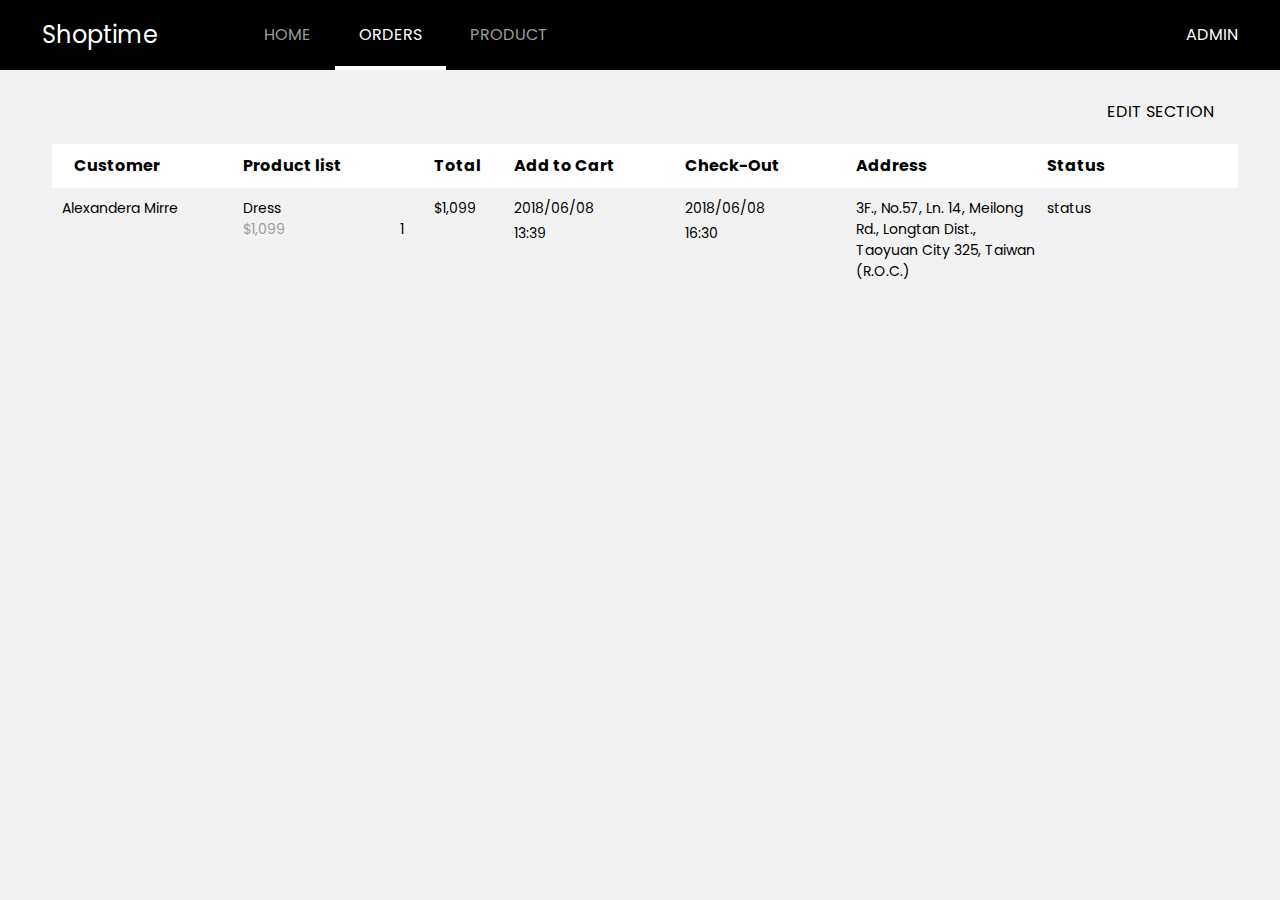
==== orders.html @ 1229593f "first upload" ====
<!DOCTYPE html>
<html lang="en">
<head>
    <meta charset="UTF-8">
    <meta name="viewport" content="width=device-width, initial-scale=1.0">
    <meta http-equiv="X-UA-Compatible" content="ie=edge">
    <title>Week3 Admin Order</title>

    <link rel="stylesheet" href="css/style.css">
    <link href="https://fonts.googleapis.com/css?family=Poppins:400,500,700" rel="stylesheet">
    <link rel="stylesheet" href="https://use.fontawesome.com/releases/v5.0.13/css/all.css" integrity="sha384-DNOHZ68U8hZfKXOrtjWvjxusGo9WQnrNx2sqG0tfsghAvtVlRW3tvkXWZh58N9jp" crossorigin="anonymous">
    <script src="https://ajax.googleapis.com/ajax/libs/jquery/3.3.1/jquery.min.js"></script>
    
    <script>
        $(document).ready(function(){
            // dropdown open/close
            $(".dropdown__btn, .dropdown__btn input").click(function(){
                $(this).parents(".dropdown").toggleClass("is-open");
            });
        });
    </script>
</head>


<body>
    <!-- header -->
    <div class="header">
        <div class="logo">Shoptime</div>
        <div class="header-nav">
            <div class="nav-list">
                <a href="index.html" class="nav-list__item">HOME</a>
                <a href="orders.html" class="nav-list__item is-selected">ORDERS</a>
                <a href="product.html" class="nav-list__item">PRODUCT</a>
            </div>
        </div>
        <div class="manager">ADMIN</div>
    </div>

    <div class="main">
        <div class="main-header">
            <div class="status-changer">
                <div class="dropdown">
                    <label class="dropdown__btn">
                        <input type="checkbox">
                        <i class="fas fa-square"></i>
                        <i class="fas fa-caret-down"></i>
                    </label>
                    <ul class="dropdown__list">
                        <li class="dropdown__item is-selected">Select All</li>
                        <li class="dropdown__item">Unselect All</li>
                        <li class="dropdown__item">Paid</li>
                        <li class="dropdown__item">Unpaid</li>
                        <li class="dropdown__item">Shipping</li>
                        <li class="dropdown__item">Done</li>
                    </ul>
                </div>
                <div class="dropdown">
                    <label class="dropdown__btn">
                        <input type="checkbox">
                        <i class="fas fa-tags"></i>
                    </label>
                    <ul class="dropdown__list">
                        <li class="dropdown__item">Change Status to...</li>
                        <li class="dropdown__item">Paid</li>
                        <li class="dropdown__item">Unpaid</li>
                        <li class="dropdown__item">Shipping</li>
                        <li class="dropdown__item">Done</li>
                    </ul>
                </div>
            </div>
            <div class="edit-detail">
                <div class="dropdown">
                    <div class="dropdown__btn">
                    <span>EDIT SECTION</span>
                    <i class="fas fa-caret-down"></i>
                    </div>
                    <ul class="dropdown__list">
                        <li class="dropdown__item">
                            <i></i> Order ID
                        </li>
                        <li class="dropdown__item">
                            <i></i> Customer
                        </li>
                        <li class="dropdown__item">
                            <i></i> Product List
                        </li>
                        <li class="dropdown__item">
                            <i></i> Total
                        </li>
                        <li class="dropdown__item">
                            <i></i> Add to Cart
                        </li>
                    </ul>
                </div>
            </div>
        </div>
        <div class="orders-manage">
            <div class="list">
                <div class="list-sort">
                    <div class="type col-customer">Customer</div>
                    <div class="type col-products">Product list</div>
                    <div class="type col-total">Total</div>
                    <div class="type col-addtime">Add to Cart</div>
                    <div class="type col-outtime">Check-Out</div>
                    <div class="type col-address">Address</div>
                    <div class="type col-states">Status</div>
                </div>
                <div class="item">
                    <div class="type col-customer">
                        <label for="">
                            <input type="checkbox">
                            <div><i class="fas fa-square"></i></div>
                            
                            <span>Alexandera Mirre</span>
                        </label>
                    </div>
                    <div class="type col-products">
                        <div class="col-products-event">
                            <span>Dress</span>
                            <div>
                                <span>$1,099</span>
                                <span>1</span>
                            </div>
                        </div>
                        
                    </div>
                    <div class="type col-total">$1,099</div>
                    <div class="type col-addtime">
                        <span>2018/06/08</span>
                        <span>13:39</span>
                    </div>
                    <div class="type col-outtime">
                        <span>2018/06/08</span>
                        <span>16:30</span>
                    </div>
                    <div class="type col-address">3F., No.57, Ln. 14, Meilong Rd., Longtan Dist., Taoyuan City 325, Taiwan (R.O.C.)</div>
                    <div class="type col-states">status</div>
                </div>
            </div>
        </div>
    </div>

</body>
</html>
---- css/style.css ----
*, *::before, *::after {
  -webkit-box-sizing: border-box;
  box-sizing: border-box; }

body {
  margin: 0;
  font-family: 'Poppins', sans-serif;
  font-size: 16px;
  line-height: 1.5;
  background-color: #f2f2f2; }

ul, li {
  list-style: none;
  padding: 0;
  margin: 0; }

input[type="checkbox"] {
  -webkit-appearance: none;
  -moz-appearance: none;
  appearance: none;
  margin: 0;
  padding: 0;
  border: none;
  outline: none;
  background-color: inherit; }

a {
  text-decoration: none; }

.nav-list {
  display: -webkit-box;
  display: -ms-flexbox;
  display: flex;
  -webkit-box-orient: horizontal;
  -webkit-box-direction: normal;
  -ms-flex-direction: row;
  flex-direction: row;
  height: 100%; }
  .nav-list__item {
    display: -webkit-box;
    display: -ms-flexbox;
    display: flex;
    -webkit-box-align: center;
    -ms-flex-align: center;
    align-items: center;
    position: relative;
    padding: 0 24px;
    color: #9B9B9B;
    cursor: pointer; }
    .nav-list__item:hover {
      color: #fff; }
    .nav-list__item.is-selected {
      color: #fff; }
      .nav-list__item.is-selected::after {
        content: "";
        position: absolute;
        left: 0;
        bottom: 0;
        width: 100%;
        height: 4px;
        background-color: #fff; }

.dropdown {
  position: relative; }
  .dropdown .dropdown__btn {
    padding: 0 8px;
    cursor: pointer; }
    .dropdown .dropdown__btn i {
      padding: 0 8px;
      color: #000; }
  .dropdown .dropdown__list {
    position: absolute;
    right: 8px;
    display: none;
    -webkit-box-orient: vertical;
    -webkit-box-direction: normal;
    -ms-flex-direction: column;
    flex-direction: column;
    border-radius: 2px;
    -webkit-box-shadow: 1px 2px 10px 0 #9B9B9B;
    box-shadow: 1px 2px 10px 0 #9B9B9B;
    margin-top: 8px;
    background-color: #fff;
    color: #000; }
  .dropdown .dropdown__item {
    display: -webkit-box;
    display: -ms-flexbox;
    display: flex;
    -webkit-box-pack: center;
    -ms-flex-pack: center;
    justify-content: center;
    padding: 8px 30px;
    white-space: nowrap;
    cursor: pointer; }
    .dropdown .dropdown__item:hover, .dropdown .dropdown__item.is-selected {
      background-color: #000;
      color: #fff; }
  .dropdown.is-open .dropdown__list {
    display: -webkit-box;
    display: -ms-flexbox;
    display: flex; }

.orders-preview {
  max-width: 500px;
  padding: 16px 0; }
  .orders-preview .orders__item {
    display: -webkit-box;
    display: -ms-flexbox;
    display: flex;
    -webkit-box-orient: horizontal;
    -webkit-box-direction: normal;
    -ms-flex-direction: row;
    flex-direction: row;
    padding: 8px 0;
    border-bottom: 1px solid #EBEBEB;
    cursor: pointer; }
    .orders-preview .orders__item:last-child {
      border-bottom: none; }
    .orders-preview .orders__item img {
      -webkit-box-flex: 0;
      -ms-flex: 0 0 auto;
      flex: 0 0 auto;
      width: 100px;
      height: 100px;
      background-position: 50%;
      background-size: cover; }
    .orders-preview .orders__item-info {
      -webkit-box-flex: 1;
      -ms-flex: 1 1 auto;
      flex: 1 1 auto;
      display: -webkit-box;
      display: -ms-flexbox;
      display: flex;
      -webkit-box-orient: vertical;
      -webkit-box-direction: normal;
      -ms-flex-direction: column;
      flex-direction: column;
      line-height: 1;
      padding: 8px 20px;
      padding-right: 0;
      color: #9B9B9B; }
      .orders-preview .orders__item-info i {
        font-size: 12px;
        margin-right: 4px; }
      .orders-preview .orders__item-info .info-title {
        color: #000;
        font-size: 20px;
        font-weight: 700;
        margin-bottom: 16px; }
      .orders-preview .orders__item-info .info-time {
        display: -webkit-box;
        display: -ms-flexbox;
        display: flex;
        -webkit-box-align: center;
        -ms-flex-align: center;
        align-items: center;
        margin: 4px 0; }
        .orders-preview .orders__item-info .info-time span + span {
          margin-left: 10px; }
      .orders-preview .orders__item-info .info-costumer {
        display: -webkit-box;
        display: -ms-flexbox;
        display: flex;
        -webkit-box-align: center;
        -ms-flex-align: center;
        align-items: center; }
    .orders-preview .orders__item-price {
      -webkit-box-flex: 0;
      -ms-flex: 0 0 auto;
      flex: 0 0 auto;
      display: -webkit-box;
      display: -ms-flexbox;
      display: flex;
      -webkit-box-orient: vertical;
      -webkit-box-direction: normal;
      -ms-flex-direction: column;
      flex-direction: column;
      -webkit-box-pack: end;
      -ms-flex-pack: end;
      justify-content: flex-end;
      -webkit-box-align: end;
      -ms-flex-align: end;
      align-items: flex-end; }
      .orders-preview .orders__item-price .value {
        font-size: 20px;
        font-weight: 700; }
      .orders-preview .orders__item-price span {
        font-size: 14px;
        font-weight: 500; }

.list .type {
  -webkit-box-flex: 1;
  -ms-flex: 1 0 auto;
  flex: 1 0 auto;
  font-weight: 700; }

.list-sort {
  display: -webkit-box;
  display: -ms-flexbox;
  display: flex;
  -webkit-box-orient: horizontal;
  -webkit-box-direction: normal;
  -ms-flex-direction: row;
  flex-direction: row; }

.list .item {
  display: -webkit-box;
  display: -ms-flexbox;
  display: flex;
  -webkit-box-orient: horizontal;
  -webkit-box-direction: normal;
  -ms-flex-direction: row;
  flex-direction: row;
  overflow: hidden; }
  .list .item .type {
    font-size: 14px;
    font-weight: 400; }

.list .col-customer label {
  display: -webkit-box;
  display: -ms-flexbox;
  display: flex;
  -webkit-box-orient: horizontal;
  -webkit-box-direction: normal;
  -ms-flex-direction: row;
  flex-direction: row; }

.list .col-customer div {
  -webkit-box-flex: 0;
  -ms-flex: 0 0 auto;
  flex: 0 0 auto;
  display: inline; }
  .list .col-customer div i {
    font-size: 16px;
    color: #fff; }

.header {
  display: -webkit-box;
  display: -ms-flexbox;
  display: flex;
  -webkit-box-pack: start;
  -ms-flex-pack: start;
  justify-content: flex-start;
  -webkit-box-align: center;
  -ms-flex-align: center;
  align-items: center;
  height: 70px;
  background-color: #000; }
  .header .logo {
    -webkit-box-flex: 0;
    -ms-flex: 0 0 auto;
    flex: 0 0 auto;
    display: -webkit-box;
    display: -ms-flexbox;
    display: flex;
    -webkit-box-align: center;
    -ms-flex-align: center;
    align-items: center;
    padding: 0 42px;
    font-size: 24px;
    color: #fff; }
  .header-nav {
    -webkit-box-flex: 1;
    -ms-flex: 1 0 auto;
    flex: 1 0 auto;
    margin-left: 40px;
    height: 100%; }
  .header .manager {
    -webkit-box-flex: 0;
    -ms-flex: 0 0 auto;
    flex: 0 0 auto;
    display: -webkit-box;
    display: -ms-flexbox;
    display: flex;
    padding: 0 42px;
    color: #fff; }

.main {
  padding: 30px 42px;
  color: #000; }
  .main .main-title {
    font-size: 24px;
    font-weight: 700; }
  .main__overview {
    margin-bottom: 20px; }
    .main__overview .overview-topper {
      display: -webkit-box;
      display: -ms-flexbox;
      display: flex;
      -webkit-box-pack: justify;
      -ms-flex-pack: justify;
      justify-content: space-between;
      -webkit-box-align: baseline;
      -ms-flex-align: baseline;
      align-items: baseline;
      margin-bottom: 20px; }
      .main__overview .overview-topper .date-picker {
        display: -webkit-box;
        display: -ms-flexbox;
        display: flex;
        -webkit-box-orient: horizontal;
        -webkit-box-direction: normal;
        -ms-flex-direction: row;
        flex-direction: row;
        color: #9B9B9B; }
        .main__overview .overview-topper .date-picker [class*="date-picker__"] + [class*="date-picker__"] {
          margin-left: 20px; }
        .main__overview .overview-topper .date-picker__value i {
          -webkit-transform: rotate(90deg);
          -ms-transform: rotate(90deg);
          transform: rotate(90deg);
          margin: 0 8px;
          color: #000; }
    .main__overview .overview-result {
      display: -webkit-box;
      display: -ms-flexbox;
      display: flex;
      -webkit-box-orient: horizontal;
      -webkit-box-direction: normal;
      -ms-flex-direction: row;
      flex-direction: row;
      -webkit-box-pack: justify;
      -ms-flex-pack: justify;
      justify-content: space-between;
      margin-bottom: 20px; }
      .main__overview .overview-result .overview-counterbox {
        -webkit-box-flex: 0;
        -ms-flex: 0 0 auto;
        flex: 0 0 auto;
        display: -webkit-box;
        display: -ms-flexbox;
        display: flex;
        -webkit-box-orient: vertical;
        -webkit-box-direction: normal;
        -ms-flex-direction: column;
        flex-direction: column;
        text-align: center;
        width: 300px;
        padding: 30px;
        background-color: #fff; }
        .main__overview .overview-result .overview-counterbox__title {
          display: -webkit-box;
          display: -ms-flexbox;
          display: flex;
          -webkit-box-pack: center;
          -ms-flex-pack: center;
          justify-content: center;
          -webkit-box-align: center;
          -ms-flex-align: center;
          align-items: center;
          line-height: 1;
          font-weight: 500; }
          .main__overview .overview-result .overview-counterbox__title i {
            font-size: 25px;
            margin-right: 8px; }
        .main__overview .overview-result .overview-counterbox__value {
          padding-top: 16px;
          font-weight: 700;
          font-size: 36px; }
        .main__overview .overview-result .overview-counterbox .value-cost {
          color: #7ED321; }
        .main__overview .overview-result .overview-counterbox .value-revenue {
          color: #D0021B; }
        .main__overview .overview-result .overview-counterbox .value-income {
          color: #4A90E2; }
    .main__overview .overview-activity {
      width: 100%;
      min-height: 400px;
      background-color: #fff;
      padding: 30px 40px; }
      .main__overview .overview-activity .main-title {
        margin-bottom: 8px; }
  .main__data-wrap {
    display: -webkit-box;
    display: -ms-flexbox;
    display: flex;
    -webkit-box-orient: horizontal;
    -webkit-box-direction: normal;
    -ms-flex-direction: row;
    flex-direction: row;
    -webkit-box-pack: justify;
    -ms-flex-pack: justify;
    justify-content: space-between; }
    .main__data-wrap [class*="data__"] + [class*="data__"] {
      margin-left: 20px; }
    .main__data-wrap .data__transaction {
      -webkit-box-flex: 1;
      -ms-flex: 1 1 auto;
      flex: 1 1 auto;
      padding: 30px 40px;
      background-color: #fff; }
      .main__data-wrap .data__transaction .transaction {
        display: -webkit-box;
        display: -ms-flexbox;
        display: flex;
        -webkit-box-orient: vertical;
        -webkit-box-direction: normal;
        -ms-flex-direction: column;
        flex-direction: column;
        max-width: 600px; }
        .main__data-wrap .data__transaction .transaction__item {
          display: -webkit-box;
          display: -ms-flexbox;
          display: flex;
          -webkit-box-orient: horizontal;
          -webkit-box-direction: normal;
          -ms-flex-direction: row;
          flex-direction: row;
          -webkit-box-pack: justify;
          -ms-flex-pack: justify;
          justify-content: space-between;
          -webkit-box-align: center;
          -ms-flex-align: center;
          align-items: center;
          padding: 24px 0;
          border-bottom: 1px solid #EBEBEB; }
          .main__data-wrap .data__transaction .transaction__item:last-child {
            border-bottom: none; }
          .main__data-wrap .data__transaction .transaction__item-name {
            display: -webkit-box;
            display: -ms-flexbox;
            display: flex;
            -webkit-box-align: center;
            -ms-flex-align: center;
            align-items: center; }
            .main__data-wrap .data__transaction .transaction__item-name a {
              text-decoration: none;
              color: #9B9B9B; }
            .main__data-wrap .data__transaction .transaction__item-name i {
              margin-right: 20px;
              color: #000;
              font-size: 46px; }
          .main__data-wrap .data__transaction .transaction__item-value {
            display: -webkit-box;
            display: -ms-flexbox;
            display: flex;
            -webkit-box-align: center;
            -ms-flex-align: center;
            align-items: center;
            font-size: 20px; }
            .main__data-wrap .data__transaction .transaction__item-value span, .main__data-wrap .data__transaction .transaction__item-value i {
              -webkit-box-flex: 0;
              -ms-flex: 0 0 auto;
              flex: 0 0 auto; }
            .main__data-wrap .data__transaction .transaction__item-value .rate {
              line-height: 1;
              text-align: right;
              width: 40px;
              color: #7ED321; }
              .main__data-wrap .data__transaction .transaction__item-value .rate.down {
                color: #D0021B; }
            .main__data-wrap .data__transaction .transaction__item-value .rate-count {
              margin-right: 8px; }
            .main__data-wrap .data__transaction .transaction__item-value .fa-arrow-up {
              color: #7ED321; }
            .main__data-wrap .data__transaction .transaction__item-value .fa-arrow-down {
              color: #D0021B; }
    .main__data-wrap .data__latest-orders {
      -webkit-box-flex: 1;
      -ms-flex: 1 1 auto;
      flex: 1 1 auto;
      padding: 30px 40px;
      background-color: #fff; }

.main-header {
  display: -webkit-box;
  display: -ms-flexbox;
  display: flex;
  -webkit-box-pack: justify;
  -ms-flex-pack: justify;
  justify-content: space-between;
  margin-bottom: 20px; }
  .main-header .status-changer {
    display: -webkit-box;
    display: -ms-flexbox;
    display: flex;
    -webkit-box-orient: horizontal;
    -webkit-box-direction: normal;
    -ms-flex-direction: row;
    flex-direction: row; }
    .main-header .status-changer .dropdown__list {
      right: auto; }
    .main-header .status-changer .dropdown.is-open .fa-square::before {
      content: "\f14a";
      color: #000; }
    .main-header .status-changer .dropdown.is-open .dropdown__list {
      display: -webkit-box;
      display: -ms-flexbox;
      display: flex; }
    .main-header .status-changer .dropdown:nth-child(2) .dropdown__list {
      left: 20px; }
    .main-header .status-changer .dropdown:nth-child(2) .dropdown__item:first-child {
      color: #000;
      background-color: #fff;
      cursor: default; }
    .main-header .status-changer .fa-square, .main-header .status-changer::before {
      color: #fff;
      padding: 0; }

.orders-manage .list .type {
  padding: 10px 0px;
  width: 120px; }

.orders-manage .list-sort {
  margin-left: 10px;
  background-color: #fff; }
  .orders-manage .list-sort .col-customer {
    padding-left: 22px; }

.orders-manage .list .item {
  margin-left: 10px; }
  .orders-manage .list .item .type {
    padding-right: 10px; }
  .orders-manage .list .item .col-products-event {
    display: -webkit-box;
    display: -ms-flexbox;
    display: flex;
    -webkit-box-orient: vertical;
    -webkit-box-direction: normal;
    -ms-flex-direction: column;
    flex-direction: column;
    padding-bottom: 8px;
    border-bottom: 1px solid #FFFFFF; }
    .orders-manage .list .item .col-products-event:last-child {
      border-bottom: none; }
    .orders-manage .list .item .col-products-event + .col-products-event {
      padding-top: 8px; }
    .orders-manage .list .item .col-products-event div {
      display: -webkit-box;
      display: -ms-flexbox;
      display: flex;
      -webkit-box-pack: justify;
      -ms-flex-pack: justify;
      justify-content: space-between;
      padding-right: 20px; }
      .orders-manage .list .item .col-products-event div span:first-child {
        color: #9B9B9B; }

.orders-manage .list .col-customer span {
  margin-left: 10px; }

.orders-manage .list .col-total {
  -webkit-box-flex: 0;
  -ms-flex: 0 0 auto;
  flex: 0 0 auto;
  width: 80px; }

.orders-manage .list .col-addtime,
.orders-manage .list .col-outtime {
  display: -webkit-box;
  display: -ms-flexbox;
  display: flex;
  -webkit-box-orient: vertical;
  -webkit-box-direction: normal;
  -ms-flex-direction: column;
  flex-direction: column;
  width: 100px; }
  .orders-manage .list .col-addtime span + span,
  .orders-manage .list .col-outtime span + span {
    margin-top: 4px; }

.product-manage .list .type {
  padding: 10px 0;
  -webkit-box-flex: 0;
  -ms-flex: 0 1 auto;
  flex: 0 1 auto;
  width: 100px; }

.product-manage .list-sort {
  background-color: #fff;
  padding-left: 30px; }
  .product-manage .list-sort .col-product {
    padding-left: 6px; }

.product-manage .list .col-product {
  -webkit-box-flex: 1;
  -ms-flex: 1 1 auto;
  flex: 1 1 auto; }

.product-manage .list .item {
  padding: 20px 0; }
  .product-manage .list .item:nth-child(even) {
    background-color: #EBEBEB; }
  .product-manage .list .item .type {
    padding-top: 0;
    padding-bottom: 0; }
  .product-manage .list .item .col-product {
    display: -webkit-box;
    display: -ms-flexbox;
    display: flex;
    -webkit-box-align: center;
    -ms-flex-align: center;
    align-items: center; }
    .product-manage .list .item .col-product label {
      display: -webkit-box;
      display: -ms-flexbox;
      display: flex;
      -webkit-box-orient: horizontal;
      -webkit-box-direction: normal;
      -ms-flex-direction: row;
      flex-direction: row;
      -webkit-box-align: center;
      -ms-flex-align: center;
      align-items: center;
      width: 100%; }
      .product-manage .list .item .col-product label img {
        width: 50px;
        height: 50px;
        background-position: 50%;
        background-size: cover;
        margin-right: 8px; }
      .product-manage .list .item .col-product label i {
        color: #fff;
        font-size: 16px;
        padding-left: 13px;
        margin-right: 8px; }
      .product-manage .list .item .col-product label span {
        word-wrap: break-word; }

.product-manage .list .detail-group {
  display: -webkit-box;
  display: -ms-flexbox;
  display: flex;
  -ms-flex-wrap: wrap;
  flex-wrap: wrap;
  width: 290px; }

.product-manage .list .item-detail {
  display: -webkit-box;
  display: -ms-flexbox;
  display: flex;
  -webkit-box-orient: horizontal;
  -webkit-box-direction: normal;
  -ms-flex-direction: row;
  flex-direction: row;
  padding-bottom: 10px; }
  .product-manage .list .item-detail + .item-detail {
    border-top: 1px solid #FFFFFF;
    padding: 10px 0; }
  .product-manage .list .item-detail .col-color,
  .product-manage .list .item-detail .col-inventory {
    display: -webkit-box;
    display: -ms-flexbox;
    display: flex;
    -webkit-box-orient: vertical;
    -webkit-box-direction: normal;
    -ms-flex-direction: column;
    flex-direction: column; }

.product-manage .list .col-original,
.product-manage .list .col-discount {
  display: -webkit-box;
  display: -ms-flexbox;
  display: flex;
  -webkit-box-pack: end;
  -ms-flex-pack: end;
  justify-content: flex-end;
  padding-right: 20px;
  width: 100px; }

.product-manage .list .col-size {
  width: 60px; }

.product-manage .list .col-color {
  width: 100px; }

.product-manage .list .col-inventory {
  text-align: right;
  padding-right: 20px;
  width: 130px; }

.product-manage .list .col-status {
  display: -webkit-box;
  display: -ms-flexbox;
  display: flex;
  -webkit-box-align: end;
  -ms-flex-align: end;
  align-items: flex-end;
  width: 200px; }
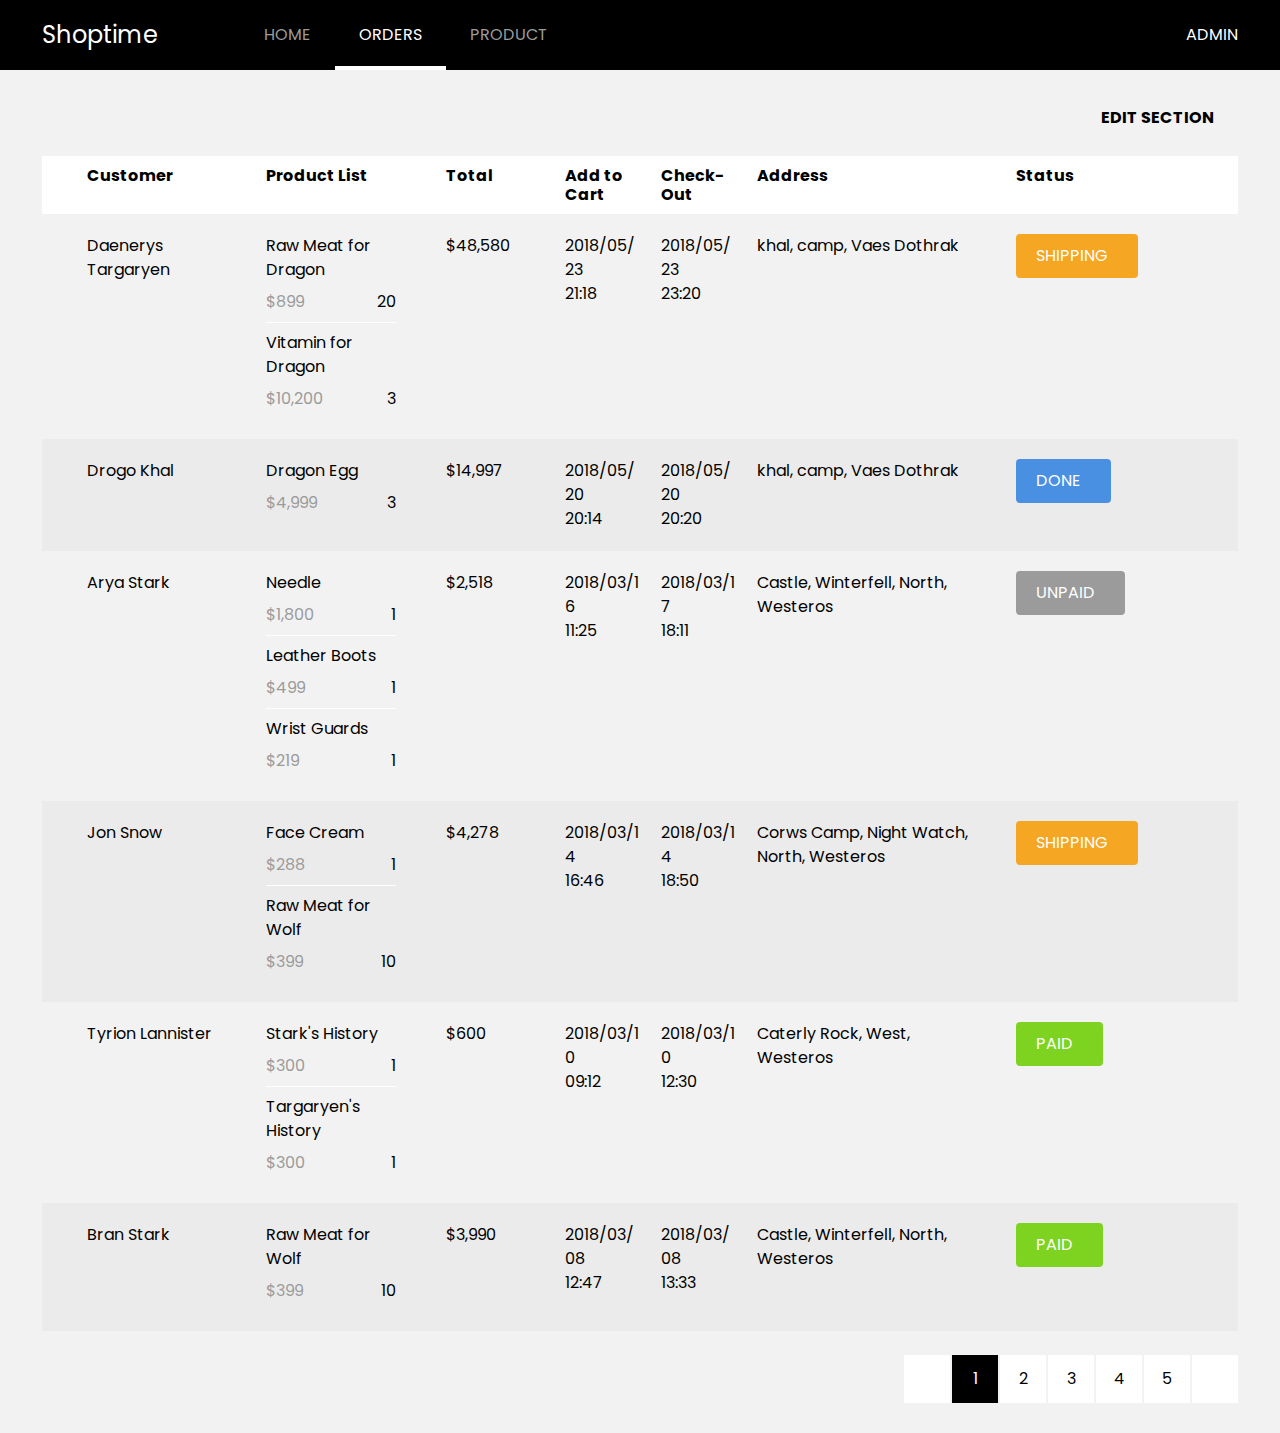
==== commit 64fa4892: "done (first upload)" ====
--- a/orders.html
+++ b/orders.html
@@ -6,16 +6,24 @@
     <meta http-equiv="X-UA-Compatible" content="ie=edge">
     <title>Week3 Admin Order</title>
 
-    <link rel="stylesheet" href="css/style.css">
     <link href="https://fonts.googleapis.com/css?family=Poppins:400,500,700" rel="stylesheet">
     <link rel="stylesheet" href="https://use.fontawesome.com/releases/v5.0.13/css/all.css" integrity="sha384-DNOHZ68U8hZfKXOrtjWvjxusGo9WQnrNx2sqG0tfsghAvtVlRW3tvkXWZh58N9jp" crossorigin="anonymous">
+    <link rel="stylesheet" href="css/style.css">
     <script src="https://ajax.googleapis.com/ajax/libs/jquery/3.3.1/jquery.min.js"></script>
     
     <script>
         $(document).ready(function(){
             // dropdown open/close
-            $(".dropdown__btn, .dropdown__btn input").click(function(){
+            $(".dropdown__btn").click(function(){
                 $(this).parents(".dropdown").toggleClass("is-open");
+            });
+            // order is selected
+            $(".table-checkbox").click(function(){
+                $(this).parents("tr").toggleClass("is-selected");
+            });
+            // order-filter is selected
+            $(".order-filter .filter-btn").click(function(){
+                $(this).parents(".dropdown__item").toggleClass("is-selected");
             });
         });
     </script>
@@ -36,15 +44,17 @@
         <div class="manager">ADMIN</div>
     </div>
 
+    <!-- Main -->
     <div class="main">
         <div class="main-header">
             <div class="status-changer">
                 <div class="dropdown">
-                    <label class="dropdown__btn">
-                        <input type="checkbox">
-                        <i class="fas fa-square"></i>
-                        <i class="fas fa-caret-down"></i>
-                    </label>
+                    <div class="dropdown__btn">
+                        <label>
+                            <i class="fas fa-square"></i>
+                            <i class="fas fa-caret-down"></i>
+                        </label>
+                    </div>
                     <ul class="dropdown__list">
                         <li class="dropdown__item is-selected">Select All</li>
                         <li class="dropdown__item">Unselect All</li>
@@ -55,10 +65,9 @@
                     </ul>
                 </div>
                 <div class="dropdown">
-                    <label class="dropdown__btn">
-                        <input type="checkbox">
+                    <div class="dropdown__btn">
                         <i class="fas fa-tags"></i>
-                    </label>
+                    </div>
                     <ul class="dropdown__list">
                         <li class="dropdown__item">Change Status to...</li>
                         <li class="dropdown__item">Paid</li>
@@ -71,72 +80,528 @@
             <div class="edit-detail">
                 <div class="dropdown">
                     <div class="dropdown__btn">
-                    <span>EDIT SECTION</span>
+                    <span><b>EDIT SECTION</b></span>
                     <i class="fas fa-caret-down"></i>
                     </div>
-                    <ul class="dropdown__list">
+                    <ul class="dropdown__list order-filter">
                         <li class="dropdown__item">
-                            <i></i> Order ID
+                            <div class="filter-btn">
+                                <i class="fas fa-square"></i>
+                                <span>Order ID</span>
+                            </div>
                         </li>
                         <li class="dropdown__item">
-                            <i></i> Customer
+                            <div class="filter-btn">
+                                <i class="fas fa-square"></i>
+                                <span>Customer</span>
+                            </div>
                         </li>
                         <li class="dropdown__item">
-                            <i></i> Product List
+                            <div class="filter-btn">
+                                <i class="fas fa-square"></i>
+                                <span>Product List</span>
+                            </div>
                         </li>
                         <li class="dropdown__item">
-                            <i></i> Total
+                            <div class="filter-btn">
+                                <i class="fas fa-square"></i>
+                                <span>Total</span>
+                            </div>
                         </li>
                         <li class="dropdown__item">
-                            <i></i> Add to Cart
+                            <div class="filter-btn">
+                                <i class="fas fa-square"></i>
+                                <span>Add to Cart</span>
+                            </div>
+                        </li>
+                        <li class="dropdown__item">
+                            <div class="filter-btn">
+                                <i class="fas fa-square"></i>
+                                <span>Check Out</span>
+                            </div>
+                        </li>
+                        <li class="dropdown__item">
+                            <div class="filter-btn">
+                                <i class="fas fa-square"></i>
+                                <span>Address</span>
+                            </div>
                         </li>
                     </ul>
                 </div>
             </div>
         </div>
-        <div class="orders-manage">
-            <div class="list">
-                <div class="list-sort">
-                    <div class="type col-customer">Customer</div>
-                    <div class="type col-products">Product list</div>
-                    <div class="type col-total">Total</div>
-                    <div class="type col-addtime">Add to Cart</div>
-                    <div class="type col-outtime">Check-Out</div>
-                    <div class="type col-address">Address</div>
-                    <div class="type col-states">Status</div>
+
+        <!-- table -->
+        <table class="table-order-manage">
+            <thead>
+                <tr>
+                    <th class="th-checkbox"></th>
+                    <th class="th-customer">
+                        <div>Customer</div>
+                    </th>
+                    <th class="th-product-list padding-right">
+                        <div>Product List</div>
+                    </th>
+                    <th class="th-total">
+                        <div>Total</div>
+                    </th>
+                    <th class="th-addtime">
+                        <div>Add to Cart</div>
+                    </th>
+                    <th class="th-outtime"> 
+                        <div>Check-Out</div>
+                    </th>
+                    <th class="th-address">
+                        <div>Address</div>
+                    </th>
+                    <th class="th-status padding-left">
+                        <div>Status</div>
+                    </th>
+                </tr>
+            </thead>
+            <tbody>
+                <tr>
+                    <td>
+                        <label>
+                            <input class="table-checkbox" type="checkbox">
+                            <i class="fas fa-square"></i>
+                        </label>
+                    </td>
+                    <td>
+                        <span>Daenerys Targaryen</span>
+                    </td>
+                    <td>
+                        <div class="cell padding-right">
+                            <div class="cell__body">
+                                <div class="cell__row">
+                                    <div class="cell__col">Raw Meat for Dragon</div>
+                                </div>
+                                <div class="cell__row">
+                                    <div class="cell__col">
+                                        <div class="cell__flex align-between">
+                                            <div class="cell__item lowlight">$899</div>
+                                            <div class="cell__item">20</div>
+                                        </div>
+                                    </div>
+                                </div>
+                            </div>
+                            <div class="cell__body">
+                                <div class="cell__row">
+                                    <div class="cell__col">Vitamin for Dragon</div>
+                                </div>
+                                <div class="cell__row">
+                                    <div class="cell__col">
+                                        <div class="cell__flex align-between">
+                                            <div class="cell__item lowlight">$10,200</div>
+                                            <div class="cell__item">3</div>
+                                        </div>
+                                    </div>
+                                </div>
+                            </div>
+                        </div>
+                    </td>
+                    <td>
+                        <div>$48,580</div>
+                    </td>
+                    <td>
+                        <div>2018/05/23</div>
+                        <div>21:18</div>
+                    </td>
+                    <td>
+                        <div>2018/05/23</div>
+                        <div>23:20</div>
+                    </td>
+                    <td>
+                        <span>khal, camp, Vaes Dothrak</span>
+                    </td>
+                    <td class="padding-left">
+                        <div class="cell">
+                            <div class="dropdown is-shipping">
+                                <div class="dropdown__btn">
+                                    <span>shipping</span>
+                                    <i class="fas fa-caret-down"></i>
+                                </div>
+                                <ul class="dropdown__list">
+                                    <li class="dropdown__item">Paid</li>
+                                    <li class="dropdown__item">Unpaid</li>
+                                    <li class="dropdown__item">Shipping</li>
+                                    <li class="dropdown__item">Done</li>
+                                </ul>
+                            </div>
+                        </div>
+                    </td>
+                </tr>
+                <tr>
+                    <td>
+                        <label>
+                            <input class="table-checkbox" type="checkbox">
+                            <i class="fas fa-square"></i>
+                        </label>
+                    </td>
+                    <td>
+                        <span>Drogo Khal</span>
+                    </td>
+                    <td>
+                        <div class="cell padding-right">
+                            <div class="cell__body">
+                                <div class="cell__row">
+                                    <div class="cell__col">Dragon Egg</div>
+                                </div>
+                                <div class="cell__row">
+                                    <div class="cell__col">
+                                        <div class="cell__flex align-between">
+                                            <div class="cell__item lowlight">$4,999</div>
+                                            <div class="cell__item">3</div>
+                                        </div>
+                                    </div>
+                                </div>
+                            </div>
+                            
+                        </div>
+                    </td>
+                    <td>
+                        <div>$14,997</div>
+                    </td>
+                    <td>
+                        <div>2018/05/20</div>
+                        <div>20:14</div>
+                    </td>
+                    <td>
+                        <div>2018/05/20</div>
+                        <div>20:20</div>
+                    </td>
+                    <td>
+                        <span>khal, camp, Vaes Dothrak</span>
+                    </td>
+                    <td class="padding-left">
+                        <div class="cell">
+                            <div class="dropdown is-done">
+                                <div class="dropdown__btn">
+                                    <span>done</span>
+                                    <i class="fas fa-caret-down"></i>
+                                </div>
+                                <ul class="dropdown__list">
+                                    <li class="dropdown__item">Paid</li>
+                                    <li class="dropdown__item">Unpaid</li>
+                                    <li class="dropdown__item">Shipping</li>
+                                    <li class="dropdown__item">Done</li>
+                                </ul>
+                            </div>
+                        </div>
+                    </td>
+                </tr>
+                <tr>
+                    <td>
+                        <label>
+                            <input class="table-checkbox" type="checkbox">
+                            <i class="fas fa-square"></i>
+                        </label>
+                    </td>
+                    <td>
+                        <span>Arya Stark</span>
+                    </td>
+                    <td>
+                        <div class="cell padding-right">
+                            <div class="cell__body">
+                                <div class="cell__row">
+                                    <div class="cell__col">Needle</div>
+                                </div>
+                                <div class="cell__row">
+                                    <div class="cell__col">
+                                        <div class="cell__flex align-between">
+                                            <div class="cell__item lowlight">$1,800</div>
+                                            <div class="cell__item">1</div>
+                                        </div>
+                                    </div>
+                                </div>
+                            </div>
+                            <div class="cell__body">
+                                <div class="cell__row">
+                                    <div class="cell__col">Leather Boots</div>
+                                </div>
+                                <div class="cell__row">
+                                    <div class="cell__col">
+                                        <div class="cell__flex align-between">
+                                            <div class="cell__item lowlight">$499</div>
+                                            <div class="cell__item">1</div>
+                                        </div>
+                                    </div>
+                                </div>
+                            </div>
+                            <div class="cell__body">
+                                <div class="cell__row">
+                                    <div class="cell__col">Wrist Guards</div>
+                                </div>
+                                <div class="cell__row">
+                                    <div class="cell__col">
+                                        <div class="cell__flex align-between">
+                                            <div class="cell__item lowlight">$219</div>
+                                            <div class="cell__item">1</div>
+                                        </div>
+                                    </div>
+                                </div>
+                            </div>
+                        </div>
+                    </td>
+                    <td>
+                        <div>$2,518</div>
+                    </td>
+                    <td>
+                        <div>2018/03/16</div>
+                        <div>11:25</div>
+                    </td>
+                    <td>
+                        <div>2018/03/17</div>
+                        <div>18:11</div>
+                    </td>
+                    <td>
+                        <span>Castle, Winterfell, North, Westeros</span>
+                    </td>
+                    <td class="padding-left">
+                        <div class="cell">
+                            <div class="dropdown is-unpaid">
+                                <div class="dropdown__btn">
+                                    <span>unpaid</span>
+                                    <i class="fas fa-caret-down"></i>
+                                </div>
+                                <ul class="dropdown__list">
+                                    <li class="dropdown__item">Paid</li>
+                                    <li class="dropdown__item">Unpaid</li>
+                                    <li class="dropdown__item">Shipping</li>
+                                    <li class="dropdown__item">Done</li>
+                                </ul>
+                            </div>
+                        </div>
+                    </td>
+                </tr>
+                <tr>
+                    <td>
+                        <label>
+                            <input class="table-checkbox" type="checkbox">
+                            <i class="fas fa-square"></i>
+                        </label>
+                    </td>
+                    <td>
+                        <span>Jon Snow</span>
+                    </td>
+                    <td>
+                        <div class="cell padding-right">
+                            <div class="cell__body">
+                                <div class="cell__row">
+                                    <div class="cell__col">Face Cream</div>
+                                </div>
+                                <div class="cell__row">
+                                    <div class="cell__col">
+                                        <div class="cell__flex align-between">
+                                            <div class="cell__item lowlight">$288</div>
+                                            <div class="cell__item">1</div>
+                                        </div>
+                                    </div>
+                                </div>
+                            </div>
+                            <div class="cell__body">
+                                <div class="cell__row">
+                                    <div class="cell__col">Raw Meat for Wolf</div>
+                                </div>
+                                <div class="cell__row">
+                                    <div class="cell__col">
+                                        <div class="cell__flex align-between">
+                                            <div class="cell__item lowlight">$399</div>
+                                            <div class="cell__item">10</div>
+                                        </div>
+                                    </div>
+                                </div>
+                            </div>
+                        </div>
+                    </td>
+                    <td>
+                        <div>$4,278</div>
+                    </td>
+                    <td>
+                        <div>2018/03/14</div>
+                        <div>16:46</div>
+                    </td>
+                    <td>
+                        <div>2018/03/14</div>
+                        <div>18:50</div>
+                    </td>
+                    <td>
+                        <span>Corws Camp, Night Watch, North, Westeros</span>
+                    </td>
+                    <td class="padding-left">
+                        <div class="cell">
+                            <div class="dropdown is-shipping">
+                                <div class="dropdown__btn">
+                                    <span>shipping</span>
+                                    <i class="fas fa-caret-down"></i>
+                                </div>
+                                <ul class="dropdown__list">
+                                    <li class="dropdown__item">Paid</li>
+                                    <li class="dropdown__item">Unpaid</li>
+                                    <li class="dropdown__item">Shipping</li>
+                                    <li class="dropdown__item">Done</li>
+                                </ul>
+                            </div>
+                        </div>
+                    </td>
+                </tr>
+                <tr>
+                    <td>
+                        <label>
+                            <input class="table-checkbox" type="checkbox">
+                            <i class="fas fa-square"></i>
+                        </label>
+                    </td>
+                    <td>
+                        <span>Tyrion Lannister</span>
+                    </td>
+                    <td>
+                        <div class="cell padding-right">
+                            <div class="cell__body">
+                                <div class="cell__row">
+                                    <div class="cell__col">Stark's History</div>
+                                </div>
+                                <div class="cell__row">
+                                    <div class="cell__col">
+                                        <div class="cell__flex align-between">
+                                            <div class="cell__item lowlight">$300</div>
+                                            <div class="cell__item">1</div>
+                                        </div>
+                                    </div>
+                                </div>
+                            </div>
+                            <div class="cell__body">
+                                <div class="cell__row">
+                                    <div class="cell__col">Targaryen's History</div>
+                                </div>
+                                <div class="cell__row">
+                                    <div class="cell__col">
+                                        <div class="cell__flex align-between">
+                                            <div class="cell__item lowlight">$300</div>
+                                            <div class="cell__item">1</div>
+                                        </div>
+                                    </div>
+                                </div>
+                            </div>
+                        </div>
+                    </td>
+                    <td>
+                        <div>$600</div>
+                    </td>
+                    <td>
+                        <div>2018/03/10</div>
+                        <div>09:12</div>
+                    </td>
+                    <td>
+                        <div>2018/03/10</div>
+                        <div>12:30</div>
+                    </td>
+                    <td>
+                        <span>Caterly Rock, West, Westeros</span>
+                    </td>
+                    <td class="padding-left">
+                        <div class="cell">
+                            <div class="dropdown is-paid">
+                                <div class="dropdown__btn">
+                                    <span>paid</span>
+                                    <i class="fas fa-caret-down"></i>
+                                </div>
+                                <ul class="dropdown__list">
+                                    <li class="dropdown__item">Paid</li>
+                                    <li class="dropdown__item">Unpaid</li>
+                                    <li class="dropdown__item">Shipping</li>
+                                    <li class="dropdown__item">Done</li>
+                                </ul>
+                            </div>
+                        </div>
+                    </td>
+                </tr>
+                <tr>
+                    <td>
+                        <label>
+                            <input class="table-checkbox" type="checkbox">
+                            <i class="fas fa-square"></i>
+                        </label>
+                    </td>
+                    <td>
+                        <span>Bran Stark</span>
+                    </td>
+                    <td>
+                        <div class="cell padding-right">
+                            <div class="cell__body">
+                                <div class="cell__row">
+                                    <div class="cell__col">Raw Meat for Wolf</div>
+                                </div>
+                                <div class="cell__row">
+                                    <div class="cell__col">
+                                        <div class="cell__flex align-between">
+                                            <div class="cell__item lowlight">$399</div>
+                                            <div class="cell__item">10</div>
+                                        </div>
+                                    </div>
+                                </div>
+                            </div>
+                        </div>
+                    </td>
+                    <td>
+                        <div>$3,990</div>
+                    </td>
+                    <td>
+                        <div>2018/03/08</div>
+                        <div>12:47</div>
+                    </td>
+                    <td>
+                        <div>2018/03/08</div>
+                        <div>13:33</div>
+                    </td>
+                    <td>
+                        <span>Castle, Winterfell, North, Westeros</span>
+                    </td>
+                    <td class="padding-left">
+                        <div class="cell">
+                            <div class="dropdown is-paid">
+                                <div class="dropdown__btn">
+                                    <span>paid</span>
+                                    <i class="fas fa-caret-down"></i>
+                                </div>
+                                <ul class="dropdown__list">
+                                    <li class="dropdown__item">Paid</li>
+                                    <li class="dropdown__item">Unpaid</li>
+                                    <li class="dropdown__item">Shipping</li>
+                                    <li class="dropdown__item">Done</li>
+                                </ul>
+                            </div>
+                        </div>
+                    </td>
+                </tr>
+            </tbody>
+        </table>
+
+        <!-- Main-Footer -->
+        <div class="main-footer">
+                <div class="page-nav">
+                    <div class="page-nav-btn">
+                        <span class="fas fa-angle-double-left"></span>
+                    </div>
+                    <div class="page-nav-btn is-selected">
+                        <span>1</span>
+                    </div>
+                    <div class="page-nav-btn">
+                        <span>2</span>
+                    </div>
+                    <div class="page-nav-btn">
+                        <span>3</span>
+                    </div>
+                    <div class="page-nav-btn">
+                        <span>4</span>
+                    </div>
+                    <div class="page-nav-btn">
+                        <span>5</span>
+                    </div>
+                    <div class="page-nav-btn">
+                        <span class="fas fa-angle-double-right"></span>
+                    </div>
                 </div>
-                <div class="item">
-                    <div class="type col-customer">
-                        <label for="">
-                            <input type="checkbox">
-                            <div><i class="fas fa-square"></i></div>
-                            
-                            <span>Alexandera Mirre</span>
-                        </label>
-                    </div>
-                    <div class="type col-products">
-                        <div class="col-products-event">
-                            <span>Dress</span>
-                            <div>
-                                <span>$1,099</span>
-                                <span>1</span>
-                            </div>
-                        </div>
-                        
-                    </div>
-                    <div class="type col-total">$1,099</div>
-                    <div class="type col-addtime">
-                        <span>2018/06/08</span>
-                        <span>13:39</span>
-                    </div>
-                    <div class="type col-outtime">
-                        <span>2018/06/08</span>
-                        <span>16:30</span>
-                    </div>
-                    <div class="type col-address">3F., No.57, Ln. 14, Meilong Rd., Longtan Dist., Taoyuan City 325, Taiwan (R.O.C.)</div>
-                    <div class="type col-states">status</div>
-                </div>
-            </div>
         </div>
     </div>
 
--- a/css/style.css
+++ b/css/style.css
@@ -1,18 +1,21 @@
 *, *::before, *::after {
   -webkit-box-sizing: border-box;
-  box-sizing: border-box; }
+  box-sizing: border-box;
+}
 
 body {
   margin: 0;
   font-family: 'Poppins', sans-serif;
   font-size: 16px;
   line-height: 1.5;
-  background-color: #f2f2f2; }
+  background-color: #f2f2f2;
+}
 
 ul, li {
   list-style: none;
   padding: 0;
-  margin: 0; }
+  margin: 0;
+}
 
 input[type="checkbox"] {
   -webkit-appearance: none;
@@ -22,10 +25,18 @@
   padding: 0;
   border: none;
   outline: none;
-  background-color: inherit; }
+  background-color: inherit;
+}
+
+input[type="file"] {
+  opacity: 0;
+  position: absolute;
+  cursor: pointer;
+}
 
 a {
-  text-decoration: none; }
+  text-decoration: none;
+}
 
 .nav-list {
   display: -webkit-box;
@@ -35,597 +46,1083 @@
   -webkit-box-direction: normal;
   -ms-flex-direction: row;
   flex-direction: row;
-  height: 100%; }
-  .nav-list__item {
-    display: -webkit-box;
-    display: -ms-flexbox;
-    display: flex;
-    -webkit-box-align: center;
-    -ms-flex-align: center;
-    align-items: center;
-    position: relative;
-    padding: 0 24px;
-    color: #9B9B9B;
-    cursor: pointer; }
-    .nav-list__item:hover {
-      color: #fff; }
-    .nav-list__item.is-selected {
-      color: #fff; }
-      .nav-list__item.is-selected::after {
-        content: "";
-        position: absolute;
-        left: 0;
-        bottom: 0;
-        width: 100%;
-        height: 4px;
-        background-color: #fff; }
+  height: 100%;
+}
+
+.nav-list__item {
+  display: -webkit-box;
+  display: -ms-flexbox;
+  display: flex;
+  -webkit-box-align: center;
+  -ms-flex-align: center;
+  align-items: center;
+  position: relative;
+  padding: 0 24px;
+  color: #9B9B9B;
+  cursor: pointer;
+}
+
+.nav-list__item:hover {
+  color: #fff;
+}
+
+.nav-list__item.is-selected {
+  color: #fff;
+}
+
+.nav-list__item.is-selected::after {
+  content: "";
+  position: absolute;
+  left: 0;
+  bottom: 0;
+  width: 100%;
+  height: 4px;
+  background-color: #fff;
+}
+
+.behavior {
+  display: -webkit-box;
+  display: -ms-flexbox;
+  display: flex;
+  -webkit-box-orient: horizontal;
+  -webkit-box-direction: normal;
+  -ms-flex-direction: row;
+  flex-direction: row;
+}
+
+.behavior__btn {
+  display: -webkit-box;
+  display: -ms-flexbox;
+  display: flex;
+  -webkit-box-align: center;
+  -ms-flex-align: center;
+  align-items: center;
+  padding: 10px 20px;
+  border-radius: 4px;
+  background-color: #000;
+  color: #fff;
+  font-size: 14px;
+  cursor: pointer;
+}
+
+.behavior__btn span, .behavior__btn i {
+  line-height: 1;
+}
+
+.behavior__btn span + i {
+  margin-left: 8px;
+}
+
+.behavior__btn + .behavior__btn {
+  margin-left: 20px;
+}
+
+.behavior .alert-color {
+  background-color: #D0021B;
+  -webkit-transition: 0.2s;
+  -o-transition: 0.2s;
+  transition: 0.2s;
+}
+
+.behavior .alert-color:hover {
+  background-color: red;
+}
 
 .dropdown {
-  position: relative; }
-  .dropdown .dropdown__btn {
-    padding: 0 8px;
-    cursor: pointer; }
-    .dropdown .dropdown__btn i {
-      padding: 0 8px;
-      color: #000; }
-  .dropdown .dropdown__list {
-    position: absolute;
-    right: 8px;
-    display: none;
-    -webkit-box-orient: vertical;
-    -webkit-box-direction: normal;
-    -ms-flex-direction: column;
-    flex-direction: column;
-    border-radius: 2px;
-    -webkit-box-shadow: 1px 2px 10px 0 #9B9B9B;
-    box-shadow: 1px 2px 10px 0 #9B9B9B;
-    margin-top: 8px;
-    background-color: #fff;
-    color: #000; }
-  .dropdown .dropdown__item {
-    display: -webkit-box;
-    display: -ms-flexbox;
-    display: flex;
-    -webkit-box-pack: center;
-    -ms-flex-pack: center;
-    justify-content: center;
-    padding: 8px 30px;
-    white-space: nowrap;
-    cursor: pointer; }
-    .dropdown .dropdown__item:hover, .dropdown .dropdown__item.is-selected {
-      background-color: #000;
-      color: #fff; }
-  .dropdown.is-open .dropdown__list {
-    display: -webkit-box;
-    display: -ms-flexbox;
-    display: flex; }
+  position: relative;
+}
+
+.dropdown .dropdown__btn {
+  padding: 0 8px;
+  cursor: pointer;
+}
+
+.dropdown .dropdown__btn i {
+  padding: 0 8px;
+  color: #000;
+}
+
+.dropdown .dropdown__list {
+  z-index: 1;
+  position: absolute;
+  right: 8px;
+  top: calc(100% + 8px);
+  display: none;
+  -webkit-box-orient: vertical;
+  -webkit-box-direction: normal;
+  -ms-flex-direction: column;
+  flex-direction: column;
+  border-radius: 2px;
+  -webkit-box-shadow: 1px 2px 10px 0 #9B9B9B;
+  box-shadow: 1px 2px 10px 0 #9B9B9B;
+  background-color: #fff;
+  color: #000;
+}
+
+.dropdown .dropdown__item {
+  display: -webkit-box;
+  display: -ms-flexbox;
+  display: flex;
+  -webkit-box-pack: center;
+  -ms-flex-pack: center;
+  justify-content: center;
+  padding: 8px 30px;
+  white-space: nowrap;
+  cursor: pointer;
+}
+
+.dropdown .dropdown__item:hover, .dropdown .dropdown__item.is-selected {
+  background-color: #000;
+  color: #fff;
+}
+
+.dropdown.is-open .dropdown__list {
+  display: -webkit-box;
+  display: -ms-flexbox;
+  display: flex;
+}
 
 .orders-preview {
-  max-width: 500px;
-  padding: 16px 0; }
-  .orders-preview .orders__item {
-    display: -webkit-box;
-    display: -ms-flexbox;
-    display: flex;
-    -webkit-box-orient: horizontal;
-    -webkit-box-direction: normal;
-    -ms-flex-direction: row;
-    flex-direction: row;
-    padding: 8px 0;
-    border-bottom: 1px solid #EBEBEB;
-    cursor: pointer; }
-    .orders-preview .orders__item:last-child {
-      border-bottom: none; }
-    .orders-preview .orders__item img {
-      -webkit-box-flex: 0;
-      -ms-flex: 0 0 auto;
-      flex: 0 0 auto;
-      width: 100px;
-      height: 100px;
-      background-position: 50%;
-      background-size: cover; }
-    .orders-preview .orders__item-info {
-      -webkit-box-flex: 1;
-      -ms-flex: 1 1 auto;
-      flex: 1 1 auto;
-      display: -webkit-box;
-      display: -ms-flexbox;
-      display: flex;
-      -webkit-box-orient: vertical;
-      -webkit-box-direction: normal;
-      -ms-flex-direction: column;
-      flex-direction: column;
-      line-height: 1;
-      padding: 8px 20px;
-      padding-right: 0;
-      color: #9B9B9B; }
-      .orders-preview .orders__item-info i {
-        font-size: 12px;
-        margin-right: 4px; }
-      .orders-preview .orders__item-info .info-title {
-        color: #000;
-        font-size: 20px;
-        font-weight: 700;
-        margin-bottom: 16px; }
-      .orders-preview .orders__item-info .info-time {
-        display: -webkit-box;
-        display: -ms-flexbox;
-        display: flex;
-        -webkit-box-align: center;
-        -ms-flex-align: center;
-        align-items: center;
-        margin: 4px 0; }
-        .orders-preview .orders__item-info .info-time span + span {
-          margin-left: 10px; }
-      .orders-preview .orders__item-info .info-costumer {
-        display: -webkit-box;
-        display: -ms-flexbox;
-        display: flex;
-        -webkit-box-align: center;
-        -ms-flex-align: center;
-        align-items: center; }
-    .orders-preview .orders__item-price {
-      -webkit-box-flex: 0;
-      -ms-flex: 0 0 auto;
-      flex: 0 0 auto;
-      display: -webkit-box;
-      display: -ms-flexbox;
-      display: flex;
-      -webkit-box-orient: vertical;
-      -webkit-box-direction: normal;
-      -ms-flex-direction: column;
-      flex-direction: column;
-      -webkit-box-pack: end;
-      -ms-flex-pack: end;
-      justify-content: flex-end;
-      -webkit-box-align: end;
-      -ms-flex-align: end;
-      align-items: flex-end; }
-      .orders-preview .orders__item-price .value {
-        font-size: 20px;
-        font-weight: 700; }
-      .orders-preview .orders__item-price span {
-        font-size: 14px;
-        font-weight: 500; }
-
-.list .type {
+  padding: 16px 0;
+}
+
+.orders-preview .orders__item {
+  display: -webkit-box;
+  display: -ms-flexbox;
+  display: flex;
+  -webkit-box-orient: horizontal;
+  -webkit-box-direction: normal;
+  -ms-flex-direction: row;
+  flex-direction: row;
+  padding: 8px 0;
+  border-bottom: 1px solid #EBEBEB;
+  cursor: pointer;
+}
+
+.orders-preview .orders__item:last-child {
+  border-bottom: none;
+}
+
+.orders-preview .orders__item img {
+  -webkit-box-flex: 0;
+  -ms-flex: 0 0 auto;
+  flex: 0 0 auto;
+  width: 100px;
+  height: 100px;
+  background-position: 50%;
+  background-size: cover;
+}
+
+.orders-preview .orders__item-info {
+  -webkit-box-flex: 1;
+  -ms-flex: 1 1 auto;
+  flex: 1 1 auto;
+  display: -webkit-box;
+  display: -ms-flexbox;
+  display: flex;
+  -webkit-box-orient: vertical;
+  -webkit-box-direction: normal;
+  -ms-flex-direction: column;
+  flex-direction: column;
+  line-height: 1;
+  padding: 8px 20px;
+  padding-right: 0;
+  color: #9B9B9B;
+}
+
+.orders-preview .orders__item-info i {
+  font-size: 12px;
+  margin-right: 4px;
+}
+
+.orders-preview .orders__item-info .info-title {
+  color: #000;
+  font-size: 20px;
+  font-weight: 700;
+  margin-bottom: 16px;
+}
+
+.orders-preview .orders__item-info .info-time {
+  display: -webkit-box;
+  display: -ms-flexbox;
+  display: flex;
+  -webkit-box-align: center;
+  -ms-flex-align: center;
+  align-items: center;
+  margin: 4px 0;
+}
+
+.orders-preview .orders__item-info .info-time span + span {
+  margin-left: 10px;
+}
+
+.orders-preview .orders__item-info .info-costumer {
+  display: -webkit-box;
+  display: -ms-flexbox;
+  display: flex;
+  -webkit-box-align: center;
+  -ms-flex-align: center;
+  align-items: center;
+}
+
+.orders-preview .orders__item-price {
+  -webkit-box-flex: 0;
+  -ms-flex: 0 0 auto;
+  flex: 0 0 auto;
+  display: -webkit-box;
+  display: -ms-flexbox;
+  display: flex;
+  -webkit-box-orient: vertical;
+  -webkit-box-direction: normal;
+  -ms-flex-direction: column;
+  flex-direction: column;
+  -webkit-box-pack: end;
+  -ms-flex-pack: end;
+  justify-content: flex-end;
+  -webkit-box-align: end;
+  -ms-flex-align: end;
+  align-items: flex-end;
+}
+
+.orders-preview .orders__item-price .value {
+  font-size: 20px;
+  font-weight: 700;
+}
+
+.orders-preview .orders__item-price span {
+  font-size: 14px;
+  font-weight: 500;
+}
+
+table {
+  table-layout: fixed;
+  border-spacing: 0;
+  width: 100%;
+}
+
+table td, table th {
+  padding: 10px 10px;
+  text-align: left;
+  vertical-align: top;
+}
+
+table th {
+  line-height: 1.2;
+}
+
+table .td-status {
+  position: relative;
+}
+
+table .td-status .dropdown {
+  position: absolute;
+  left: 30px;
+  bottom: 10px;
+}
+
+table td {
+  word-wrap: break-word;
+  padding-top: 20px;
+  padding-bottom: 20px;
+}
+
+table td img {
+  width: 50px;
+  height: 50px;
+  position: absolute;
+  margin-top: calc(-50px / 4);
+}
+
+table td img + span {
+  display: inline-block;
+  padding-left: calc(50px + 8px);
+}
+
+table thead {
+  background-color: #fff;
+}
+
+table tbody tr:nth-child(even) {
+  background-color: #EBEBEB;
+}
+
+table label {
+  display: -webkit-box;
+  display: -ms-flexbox;
+  display: flex;
+}
+
+table label .fa-square {
+  color: #fff;
+  line-height: 1.5;
+}
+
+table label input:checked ~ i::before {
+  content: "\f14a";
+  color: #000;
+}
+
+table .padding-right {
+  padding-right: 30px;
+}
+
+table .padding-left {
+  padding-left: 30px;
+}
+
+table .cell {
+  display: table;
+  width: 100%;
+  table-layout: fixed;
+}
+
+table .cell__body {
+  display: table-row-group;
+}
+
+table .cell__body .cell__row .cell__col {
+  padding-bottom: 8px;
+}
+
+table .cell__body + .cell__body .cell__row:first-child .cell__col {
+  border-top: 1px solid #fff;
+  padding-top: 8px;
+}
+
+table .cell__row {
+  display: table-row;
+}
+
+table .cell__col {
+  display: table-cell;
+  word-wrap: break-word;
+}
+
+table .cell__col:empty::before {
+  content: " ";
+  white-space: pre;
+}
+
+table .cell__flex {
+  display: -webkit-box;
+  display: -ms-flexbox;
+  display: flex;
+}
+
+table .cell__item {
+  word-wrap: break-word;
+  min-width: 0;
+}
+
+table .cell .lowlight {
+  color: #9B9B9B;
+}
+
+table .cell .align-right {
+  text-align: right;
+}
+
+table .cell .align-between {
+  -webkit-box-pack: justify;
+  -ms-flex-pack: justify;
+  justify-content: space-between;
+}
+
+.table-order-manage .is-selected {
+  background-color: #c8c8c8;
+}
+
+.table-order-manage .th-checkbox {
+  width: 35px;
+}
+
+.table-order-manage .th-customer {
+  width: 15%;
+}
+
+.table-order-manage .th-product-list {
+  width: 15%;
+}
+
+.table-order-manage .th-total {
+  width: 10%;
+}
+
+.table-order-manage .th-addtime,
+.table-order-manage .th-outtime {
+  width: 8%;
+}
+
+.table-order-manage .th-address {
+  width: 20%;
+}
+
+.table-product-manage .is-selected {
+  background-color: #c8c8c8;
+}
+
+.table-product-manage .th-checkbox {
+  width: 35px;
+}
+
+.table-product-manage .th-original,
+.table-product-manage .th-discount {
+  width: 10%;
+}
+
+.table-product-manage .th-product,
+.table-product-manage .th-status {
+  width: 25%;
+}
+
+.cell .dropdown {
+  display: inline-block;
+  border-radius: 4px;
+  cursor: pointer;
+}
+
+.cell .dropdown__btn {
+  display: -webkit-box;
+  display: -ms-flexbox;
+  display: flex;
+  -webkit-box-pack: center;
+  -ms-flex-pack: center;
+  justify-content: center;
+  -webkit-box-align: center;
+  -ms-flex-align: center;
+  align-items: center;
+  padding: 10px 20px;
+  color: #fff;
+}
+
+.cell .dropdown__btn span {
+  text-transform: uppercase;
+}
+
+.cell .dropdown__btn i {
+  color: #fff;
+  line-height: 1.5;
+  padding-right: 0;
+}
+
+.cell .dropdown__btn span + i {
+  padding-left: 10px;
+}
+
+.cell .dropdown__list {
+  left: 0;
+  right: auto;
+}
+
+.cell .dropdown.is-unpaid {
+  background-color: #9B9B9B;
+}
+
+.cell .dropdown.is-paid {
+  background-color: #7ED321;
+}
+
+.cell .dropdown.is-shipping {
+  background-color: #F5A623;
+}
+
+.cell .dropdown.is-done {
+  background-color: #4A90E2;
+}
+
+.cell .dropdown.is-disabled {
+  background-color: #9B9B9B;
+}
+
+.cell .dropdown.is-published {
+  background-color: #7ED321;
+}
+
+.main-footer {
+  display: -webkit-box;
+  display: -ms-flexbox;
+  display: flex;
+  -webkit-box-pack: end;
+  -ms-flex-pack: end;
+  justify-content: flex-end;
+  margin-top: 24px;
+}
+
+.page-nav {
+  display: -webkit-box;
+  display: -ms-flexbox;
+  display: flex;
+}
+
+.page-nav-btn {
+  -webkit-box-flex: 0;
+  -ms-flex: 0 0 auto;
+  flex: 0 0 auto;
+  line-height: 1;
+  text-align: center;
+  width: 46px;
+  padding: 16px;
+  color: #000;
+  background-color: #fff;
+  cursor: pointer;
+}
+
+.page-nav-btn.is-selected, .page-nav-btn:hover {
+  color: #fff;
+  background-color: #000;
+}
+
+.page-nav-btn + .page-nav-btn {
+  margin-left: 2px;
+}
+
+.header {
+  display: -webkit-box;
+  display: -ms-flexbox;
+  display: flex;
+  -webkit-box-pack: start;
+  -ms-flex-pack: start;
+  justify-content: flex-start;
+  -webkit-box-align: center;
+  -ms-flex-align: center;
+  align-items: center;
+  height: 70px;
+  background-color: #000;
+}
+
+.header .logo {
+  -webkit-box-flex: 0;
+  -ms-flex: 0 0 auto;
+  flex: 0 0 auto;
+  display: -webkit-box;
+  display: -ms-flexbox;
+  display: flex;
+  -webkit-box-align: center;
+  -ms-flex-align: center;
+  align-items: center;
+  padding: 0 42px;
+  font-size: 24px;
+  color: #fff;
+}
+
+.header-nav {
   -webkit-box-flex: 1;
   -ms-flex: 1 0 auto;
   flex: 1 0 auto;
-  font-weight: 700; }
-
-.list-sort {
-  display: -webkit-box;
-  display: -ms-flexbox;
-  display: flex;
-  -webkit-box-orient: horizontal;
-  -webkit-box-direction: normal;
-  -ms-flex-direction: row;
-  flex-direction: row; }
-
-.list .item {
-  display: -webkit-box;
-  display: -ms-flexbox;
-  display: flex;
-  -webkit-box-orient: horizontal;
-  -webkit-box-direction: normal;
-  -ms-flex-direction: row;
-  flex-direction: row;
-  overflow: hidden; }
-  .list .item .type {
-    font-size: 14px;
-    font-weight: 400; }
-
-.list .col-customer label {
-  display: -webkit-box;
-  display: -ms-flexbox;
-  display: flex;
-  -webkit-box-orient: horizontal;
-  -webkit-box-direction: normal;
-  -ms-flex-direction: row;
-  flex-direction: row; }
-
-.list .col-customer div {
+  margin-left: 40px;
+  height: 100%;
+}
+
+.header .manager {
   -webkit-box-flex: 0;
   -ms-flex: 0 0 auto;
   flex: 0 0 auto;
-  display: inline; }
-  .list .col-customer div i {
-    font-size: 16px;
-    color: #fff; }
-
-.header {
-  display: -webkit-box;
-  display: -ms-flexbox;
-  display: flex;
+  display: -webkit-box;
+  display: -ms-flexbox;
+  display: flex;
+  padding: 0 42px;
+  color: #fff;
+}
+
+.main {
+  padding: 30px 42px;
+  color: #000;
+}
+
+.main .main-title {
+  font-size: 24px;
+  font-weight: 700;
+}
+
+.main__overview {
+  margin-bottom: 20px;
+}
+
+.main__overview .overview-topper {
+  display: -webkit-box;
+  display: -ms-flexbox;
+  display: flex;
+  -webkit-box-pack: justify;
+  -ms-flex-pack: justify;
+  justify-content: space-between;
+  -webkit-box-align: baseline;
+  -ms-flex-align: baseline;
+  align-items: baseline;
+  margin-bottom: 20px;
+}
+
+.main__overview .overview-topper .date-picker {
+  display: -webkit-box;
+  display: -ms-flexbox;
+  display: flex;
+  -webkit-box-orient: horizontal;
+  -webkit-box-direction: normal;
+  -ms-flex-direction: row;
+  flex-direction: row;
+  color: #9B9B9B;
+}
+
+.main__overview .overview-topper .date-picker [class*="date-picker__"] + [class*="date-picker__"] {
+  margin-left: 20px;
+}
+
+.main__overview .overview-topper .date-picker__value i {
+  -webkit-transform: rotate(90deg);
+  -ms-transform: rotate(90deg);
+  transform: rotate(90deg);
+  margin: 0 8px;
+  color: #000;
+}
+
+.main__overview .overview-result {
+  display: -webkit-box;
+  display: -ms-flexbox;
+  display: flex;
+  -webkit-box-orient: horizontal;
+  -webkit-box-direction: normal;
+  -ms-flex-direction: row;
+  flex-direction: row;
+  -webkit-box-pack: justify;
+  -ms-flex-pack: justify;
+  justify-content: space-between;
+  margin-bottom: 20px;
+}
+
+.main__overview .overview-result .overview-counterbox {
+  -webkit-box-flex: 0;
+  -ms-flex: 0 0 auto;
+  flex: 0 0 auto;
+  display: -webkit-box;
+  display: -ms-flexbox;
+  display: flex;
+  -webkit-box-orient: vertical;
+  -webkit-box-direction: normal;
+  -ms-flex-direction: column;
+  flex-direction: column;
+  text-align: center;
+  width: 32%;
+  padding: 30px;
+  background-color: #fff;
+}
+
+.main__overview .overview-result .overview-counterbox__title {
+  display: -webkit-box;
+  display: -ms-flexbox;
+  display: flex;
+  -webkit-box-pack: center;
+  -ms-flex-pack: center;
+  justify-content: center;
+  -webkit-box-align: center;
+  -ms-flex-align: center;
+  align-items: center;
+  line-height: 1;
+  font-weight: 500;
+}
+
+.main__overview .overview-result .overview-counterbox__title i {
+  font-size: 25px;
+  margin-right: 8px;
+}
+
+.main__overview .overview-result .overview-counterbox__value {
+  padding-top: 16px;
+  font-weight: 700;
+  font-size: 36px;
+}
+
+.main__overview .overview-result .overview-counterbox .value-cost {
+  color: #7ED321;
+}
+
+.main__overview .overview-result .overview-counterbox .value-revenue {
+  color: #D0021B;
+}
+
+.main__overview .overview-result .overview-counterbox .value-income {
+  color: #4A90E2;
+}
+
+.main__overview .overview-activity {
+  width: 100%;
+  min-height: 400px;
+  background-color: #fff;
+  padding: 30px 40px;
+}
+
+.main__overview .overview-activity .main-title {
+  margin-bottom: 8px;
+}
+
+.main__data-wrap {
+  display: -webkit-box;
+  display: -ms-flexbox;
+  display: flex;
+  -webkit-box-orient: horizontal;
+  -webkit-box-direction: normal;
+  -ms-flex-direction: row;
+  flex-direction: row;
+  -webkit-box-pack: justify;
+  -ms-flex-pack: justify;
+  justify-content: space-between;
+}
+
+.main__data-wrap [class*="data__"] + [class*="data__"] {
+  margin-left: 20px;
+}
+
+.main__data-wrap .data__transaction {
+  -webkit-box-flex: 1;
+  -ms-flex: 1 1 auto;
+  flex: 1 1 auto;
+  padding: 30px 40px;
+  background-color: #fff;
+}
+
+.main__data-wrap .data__transaction .transaction {
+  display: -webkit-box;
+  display: -ms-flexbox;
+  display: flex;
+  -webkit-box-orient: vertical;
+  -webkit-box-direction: normal;
+  -ms-flex-direction: column;
+  flex-direction: column;
+}
+
+.main__data-wrap .data__transaction .transaction__item {
+  display: -webkit-box;
+  display: -ms-flexbox;
+  display: flex;
+  -webkit-box-orient: horizontal;
+  -webkit-box-direction: normal;
+  -ms-flex-direction: row;
+  flex-direction: row;
+  -webkit-box-pack: justify;
+  -ms-flex-pack: justify;
+  justify-content: space-between;
+  -webkit-box-align: center;
+  -ms-flex-align: center;
+  align-items: center;
+  padding: 24px 0;
+  border-bottom: 1px solid #EBEBEB;
+}
+
+.main__data-wrap .data__transaction .transaction__item:last-child {
+  border-bottom: none;
+}
+
+.main__data-wrap .data__transaction .transaction__item-name {
+  display: -webkit-box;
+  display: -ms-flexbox;
+  display: flex;
+  -webkit-box-align: center;
+  -ms-flex-align: center;
+  align-items: center;
+}
+
+.main__data-wrap .data__transaction .transaction__item-name a {
+  text-decoration: none;
+  color: #9B9B9B;
+}
+
+.main__data-wrap .data__transaction .transaction__item-name i {
+  margin-right: 20px;
+  color: #000;
+  font-size: 46px;
+}
+
+.main__data-wrap .data__transaction .transaction__item-value {
+  display: -webkit-box;
+  display: -ms-flexbox;
+  display: flex;
+  -webkit-box-align: center;
+  -ms-flex-align: center;
+  align-items: center;
+  font-size: 20px;
+}
+
+.main__data-wrap .data__transaction .transaction__item-value span, .main__data-wrap .data__transaction .transaction__item-value i {
+  -webkit-box-flex: 0;
+  -ms-flex: 0 0 auto;
+  flex: 0 0 auto;
+}
+
+.main__data-wrap .data__transaction .transaction__item-value .rate {
+  line-height: 1;
+  text-align: right;
+  width: 40px;
+  color: #7ED321;
+}
+
+.main__data-wrap .data__transaction .transaction__item-value .rate.down {
+  color: #D0021B;
+}
+
+.main__data-wrap .data__transaction .transaction__item-value .rate-count {
+  margin-right: 8px;
+}
+
+.main__data-wrap .data__transaction .transaction__item-value .fa-arrow-up {
+  color: #7ED321;
+}
+
+.main__data-wrap .data__transaction .transaction__item-value .fa-arrow-down {
+  color: #D0021B;
+}
+
+.main__data-wrap .data__latest-orders {
+  -webkit-box-flex: 1;
+  -ms-flex: 1 1 auto;
+  flex: 1 1 auto;
+  padding: 30px 40px;
+  background-color: #fff;
+}
+
+.main-header {
+  display: -webkit-box;
+  display: -ms-flexbox;
+  display: flex;
+  -webkit-box-pack: justify;
+  -ms-flex-pack: justify;
+  justify-content: space-between;
+  -webkit-box-align: center;
+  -ms-flex-align: center;
+  align-items: center;
+  margin-bottom: 20px;
+  height: 36px;
+}
+
+.main-header .status-changer {
+  display: -webkit-box;
+  display: -ms-flexbox;
+  display: flex;
+  -webkit-box-orient: horizontal;
+  -webkit-box-direction: normal;
+  -ms-flex-direction: row;
+  flex-direction: row;
+}
+
+.main-header .status-changer .dropdown__list {
+  right: auto;
+}
+
+.main-header .status-changer .dropdown.is-open .fa-square::before {
+  content: "\f14a";
+  color: #000;
+}
+
+.main-header .status-changer .dropdown.is-open .dropdown__list {
+  display: -webkit-box;
+  display: -ms-flexbox;
+  display: flex;
+}
+
+.main-header .status-changer .dropdown:nth-child(2) .dropdown__list {
+  left: 20px;
+}
+
+.main-header .status-changer .dropdown:nth-child(2) .dropdown__item:first-child {
+  color: #000;
+  background-color: #fff;
+  cursor: default;
+}
+
+.main-header .status-changer .fa-square, .main-header .status-changer::before {
+  color: #fff;
+  padding: 0;
+}
+
+.main-header .edit-detail .dropdown__item {
   -webkit-box-pack: start;
   -ms-flex-pack: start;
   justify-content: flex-start;
-  -webkit-box-align: center;
-  -ms-flex-align: center;
-  align-items: center;
-  height: 70px;
-  background-color: #000; }
-  .header .logo {
-    -webkit-box-flex: 0;
-    -ms-flex: 0 0 auto;
-    flex: 0 0 auto;
-    display: -webkit-box;
-    display: -ms-flexbox;
-    display: flex;
-    -webkit-box-align: center;
-    -ms-flex-align: center;
-    align-items: center;
-    padding: 0 42px;
-    font-size: 24px;
-    color: #fff; }
-  .header-nav {
-    -webkit-box-flex: 1;
-    -ms-flex: 1 0 auto;
-    flex: 1 0 auto;
-    margin-left: 40px;
-    height: 100%; }
-  .header .manager {
-    -webkit-box-flex: 0;
-    -ms-flex: 0 0 auto;
-    flex: 0 0 auto;
-    display: -webkit-box;
-    display: -ms-flexbox;
-    display: flex;
-    padding: 0 42px;
-    color: #fff; }
-
-.main {
-  padding: 30px 42px;
-  color: #000; }
-  .main .main-title {
-    font-size: 24px;
-    font-weight: 700; }
-  .main__overview {
-    margin-bottom: 20px; }
-    .main__overview .overview-topper {
-      display: -webkit-box;
-      display: -ms-flexbox;
-      display: flex;
-      -webkit-box-pack: justify;
-      -ms-flex-pack: justify;
-      justify-content: space-between;
-      -webkit-box-align: baseline;
-      -ms-flex-align: baseline;
-      align-items: baseline;
-      margin-bottom: 20px; }
-      .main__overview .overview-topper .date-picker {
-        display: -webkit-box;
-        display: -ms-flexbox;
-        display: flex;
-        -webkit-box-orient: horizontal;
-        -webkit-box-direction: normal;
-        -ms-flex-direction: row;
-        flex-direction: row;
-        color: #9B9B9B; }
-        .main__overview .overview-topper .date-picker [class*="date-picker__"] + [class*="date-picker__"] {
-          margin-left: 20px; }
-        .main__overview .overview-topper .date-picker__value i {
-          -webkit-transform: rotate(90deg);
-          -ms-transform: rotate(90deg);
-          transform: rotate(90deg);
-          margin: 0 8px;
-          color: #000; }
-    .main__overview .overview-result {
-      display: -webkit-box;
-      display: -ms-flexbox;
-      display: flex;
-      -webkit-box-orient: horizontal;
-      -webkit-box-direction: normal;
-      -ms-flex-direction: row;
-      flex-direction: row;
-      -webkit-box-pack: justify;
-      -ms-flex-pack: justify;
-      justify-content: space-between;
-      margin-bottom: 20px; }
-      .main__overview .overview-result .overview-counterbox {
-        -webkit-box-flex: 0;
-        -ms-flex: 0 0 auto;
-        flex: 0 0 auto;
-        display: -webkit-box;
-        display: -ms-flexbox;
-        display: flex;
-        -webkit-box-orient: vertical;
-        -webkit-box-direction: normal;
-        -ms-flex-direction: column;
-        flex-direction: column;
-        text-align: center;
-        width: 300px;
-        padding: 30px;
-        background-color: #fff; }
-        .main__overview .overview-result .overview-counterbox__title {
-          display: -webkit-box;
-          display: -ms-flexbox;
-          display: flex;
-          -webkit-box-pack: center;
-          -ms-flex-pack: center;
-          justify-content: center;
-          -webkit-box-align: center;
-          -ms-flex-align: center;
-          align-items: center;
-          line-height: 1;
-          font-weight: 500; }
-          .main__overview .overview-result .overview-counterbox__title i {
-            font-size: 25px;
-            margin-right: 8px; }
-        .main__overview .overview-result .overview-counterbox__value {
-          padding-top: 16px;
-          font-weight: 700;
-          font-size: 36px; }
-        .main__overview .overview-result .overview-counterbox .value-cost {
-          color: #7ED321; }
-        .main__overview .overview-result .overview-counterbox .value-revenue {
-          color: #D0021B; }
-        .main__overview .overview-result .overview-counterbox .value-income {
-          color: #4A90E2; }
-    .main__overview .overview-activity {
-      width: 100%;
-      min-height: 400px;
-      background-color: #fff;
-      padding: 30px 40px; }
-      .main__overview .overview-activity .main-title {
-        margin-bottom: 8px; }
-  .main__data-wrap {
-    display: -webkit-box;
-    display: -ms-flexbox;
-    display: flex;
-    -webkit-box-orient: horizontal;
-    -webkit-box-direction: normal;
-    -ms-flex-direction: row;
-    flex-direction: row;
-    -webkit-box-pack: justify;
-    -ms-flex-pack: justify;
-    justify-content: space-between; }
-    .main__data-wrap [class*="data__"] + [class*="data__"] {
-      margin-left: 20px; }
-    .main__data-wrap .data__transaction {
-      -webkit-box-flex: 1;
-      -ms-flex: 1 1 auto;
-      flex: 1 1 auto;
-      padding: 30px 40px;
-      background-color: #fff; }
-      .main__data-wrap .data__transaction .transaction {
-        display: -webkit-box;
-        display: -ms-flexbox;
-        display: flex;
-        -webkit-box-orient: vertical;
-        -webkit-box-direction: normal;
-        -ms-flex-direction: column;
-        flex-direction: column;
-        max-width: 600px; }
-        .main__data-wrap .data__transaction .transaction__item {
-          display: -webkit-box;
-          display: -ms-flexbox;
-          display: flex;
-          -webkit-box-orient: horizontal;
-          -webkit-box-direction: normal;
-          -ms-flex-direction: row;
-          flex-direction: row;
-          -webkit-box-pack: justify;
-          -ms-flex-pack: justify;
-          justify-content: space-between;
-          -webkit-box-align: center;
-          -ms-flex-align: center;
-          align-items: center;
-          padding: 24px 0;
-          border-bottom: 1px solid #EBEBEB; }
-          .main__data-wrap .data__transaction .transaction__item:last-child {
-            border-bottom: none; }
-          .main__data-wrap .data__transaction .transaction__item-name {
-            display: -webkit-box;
-            display: -ms-flexbox;
-            display: flex;
-            -webkit-box-align: center;
-            -ms-flex-align: center;
-            align-items: center; }
-            .main__data-wrap .data__transaction .transaction__item-name a {
-              text-decoration: none;
-              color: #9B9B9B; }
-            .main__data-wrap .data__transaction .transaction__item-name i {
-              margin-right: 20px;
-              color: #000;
-              font-size: 46px; }
-          .main__data-wrap .data__transaction .transaction__item-value {
-            display: -webkit-box;
-            display: -ms-flexbox;
-            display: flex;
-            -webkit-box-align: center;
-            -ms-flex-align: center;
-            align-items: center;
-            font-size: 20px; }
-            .main__data-wrap .data__transaction .transaction__item-value span, .main__data-wrap .data__transaction .transaction__item-value i {
-              -webkit-box-flex: 0;
-              -ms-flex: 0 0 auto;
-              flex: 0 0 auto; }
-            .main__data-wrap .data__transaction .transaction__item-value .rate {
-              line-height: 1;
-              text-align: right;
-              width: 40px;
-              color: #7ED321; }
-              .main__data-wrap .data__transaction .transaction__item-value .rate.down {
-                color: #D0021B; }
-            .main__data-wrap .data__transaction .transaction__item-value .rate-count {
-              margin-right: 8px; }
-            .main__data-wrap .data__transaction .transaction__item-value .fa-arrow-up {
-              color: #7ED321; }
-            .main__data-wrap .data__transaction .transaction__item-value .fa-arrow-down {
-              color: #D0021B; }
-    .main__data-wrap .data__latest-orders {
-      -webkit-box-flex: 1;
-      -ms-flex: 1 1 auto;
-      flex: 1 1 auto;
-      padding: 30px 40px;
-      background-color: #fff; }
-
-.main-header {
+  padding: 0;
+  background-color: #fff;
+  color: #000;
+}
+
+.main-header .edit-detail .dropdown__item:hover {
+  background-color: #f2f2f2;
+}
+
+.main-header .edit-detail .dropdown__item .filter-btn {
+  display: -webkit-box;
+  display: -ms-flexbox;
+  display: flex;
+  -webkit-box-align: center;
+  -ms-flex-align: center;
+  align-items: center;
+  padding: 8px 30px;
+  width: 100%;
+  cursor: pointer;
+}
+
+.main-header .edit-detail .dropdown__item .filter-btn i {
+  font-size: 14px;
+  color: #fff;
+  border: 1px solid #000;
+}
+
+.main-header .edit-detail .dropdown__item .filter-btn i + span {
+  margin-left: 6px;
+}
+
+.main-header .edit-detail .dropdown__item.is-selected i {
+  color: #000;
+  border: 1px solid #fff;
+}
+
+.main-header .edit-detail .dropdown__item.is-selected i::before {
+  content: "\f14a";
+}
+
+.add__container {
+  max-height: 700px;
+}
+
+.add__header {
   display: -webkit-box;
   display: -ms-flexbox;
   display: flex;
   -webkit-box-pack: justify;
   -ms-flex-pack: justify;
   justify-content: space-between;
-  margin-bottom: 20px; }
-  .main-header .status-changer {
-    display: -webkit-box;
-    display: -ms-flexbox;
-    display: flex;
-    -webkit-box-orient: horizontal;
-    -webkit-box-direction: normal;
-    -ms-flex-direction: row;
-    flex-direction: row; }
-    .main-header .status-changer .dropdown__list {
-      right: auto; }
-    .main-header .status-changer .dropdown.is-open .fa-square::before {
-      content: "\f14a";
-      color: #000; }
-    .main-header .status-changer .dropdown.is-open .dropdown__list {
-      display: -webkit-box;
-      display: -ms-flexbox;
-      display: flex; }
-    .main-header .status-changer .dropdown:nth-child(2) .dropdown__list {
-      left: 20px; }
-    .main-header .status-changer .dropdown:nth-child(2) .dropdown__item:first-child {
-      color: #000;
-      background-color: #fff;
-      cursor: default; }
-    .main-header .status-changer .fa-square, .main-header .status-changer::before {
-      color: #fff;
-      padding: 0; }
-
-.orders-manage .list .type {
-  padding: 10px 0px;
-  width: 120px; }
-
-.orders-manage .list-sort {
-  margin-left: 10px;
-  background-color: #fff; }
-  .orders-manage .list-sort .col-customer {
-    padding-left: 22px; }
-
-.orders-manage .list .item {
-  margin-left: 10px; }
-  .orders-manage .list .item .type {
-    padding-right: 10px; }
-  .orders-manage .list .item .col-products-event {
-    display: -webkit-box;
-    display: -ms-flexbox;
-    display: flex;
-    -webkit-box-orient: vertical;
-    -webkit-box-direction: normal;
-    -ms-flex-direction: column;
-    flex-direction: column;
-    padding-bottom: 8px;
-    border-bottom: 1px solid #FFFFFF; }
-    .orders-manage .list .item .col-products-event:last-child {
-      border-bottom: none; }
-    .orders-manage .list .item .col-products-event + .col-products-event {
-      padding-top: 8px; }
-    .orders-manage .list .item .col-products-event div {
-      display: -webkit-box;
-      display: -ms-flexbox;
-      display: flex;
-      -webkit-box-pack: justify;
-      -ms-flex-pack: justify;
-      justify-content: space-between;
-      padding-right: 20px; }
-      .orders-manage .list .item .col-products-event div span:first-child {
-        color: #9B9B9B; }
-
-.orders-manage .list .col-customer span {
-  margin-left: 10px; }
-
-.orders-manage .list .col-total {
-  -webkit-box-flex: 0;
-  -ms-flex: 0 0 auto;
-  flex: 0 0 auto;
-  width: 80px; }
-
-.orders-manage .list .col-addtime,
-.orders-manage .list .col-outtime {
-  display: -webkit-box;
-  display: -ms-flexbox;
-  display: flex;
-  -webkit-box-orient: vertical;
-  -webkit-box-direction: normal;
-  -ms-flex-direction: column;
-  flex-direction: column;
-  width: 100px; }
-  .orders-manage .list .col-addtime span + span,
-  .orders-manage .list .col-outtime span + span {
-    margin-top: 4px; }
-
-.product-manage .list .type {
-  padding: 10px 0;
+  -webkit-box-align: center;
+  -ms-flex-align: center;
+  align-items: center;
+  height: 60px;
+  padding-left: 40px;
+  background-color: #000;
+}
+
+.add__header .add__container {
+  font-weight: bold;
+  font-size: 24px;
+  color: #fff;
+}
+
+.add__header .add__container i {
+  display: -webkit-box;
+  display: -ms-flexbox;
+  display: flex;
+  -webkit-box-align: center;
+  -ms-flex-align: center;
+  align-items: center;
+  -webkit-box-pack: center;
+  -ms-flex-pack: center;
+  justify-content: center;
+  margin-right: 40px;
+  width: 40px;
+  height: 36px;
+  cursor: pointer;
+}
+
+.add__body {
+  display: -webkit-box;
+  display: -ms-flexbox;
+  display: flex;
+  -webkit-box-orient: horizontal;
+  -webkit-box-direction: normal;
+  -ms-flex-direction: row;
+  flex-direction: row;
+  padding: 30px 40px;
+  background-color: #fff;
+}
+
+.add__body .add__container {
   -webkit-box-flex: 0;
   -ms-flex: 0 1 auto;
   flex: 0 1 auto;
-  width: 100px; }
-
-.product-manage .list-sort {
-  background-color: #fff;
-  padding-left: 30px; }
-  .product-manage .list-sort .col-product {
-    padding-left: 6px; }
-
-.product-manage .list .col-product {
-  -webkit-box-flex: 1;
-  -ms-flex: 1 1 auto;
-  flex: 1 1 auto; }
-
-.product-manage .list .item {
-  padding: 20px 0; }
-  .product-manage .list .item:nth-child(even) {
-    background-color: #EBEBEB; }
-  .product-manage .list .item .type {
-    padding-top: 0;
-    padding-bottom: 0; }
-  .product-manage .list .item .col-product {
-    display: -webkit-box;
-    display: -ms-flexbox;
-    display: flex;
-    -webkit-box-align: center;
-    -ms-flex-align: center;
-    align-items: center; }
-    .product-manage .list .item .col-product label {
-      display: -webkit-box;
-      display: -ms-flexbox;
-      display: flex;
-      -webkit-box-orient: horizontal;
-      -webkit-box-direction: normal;
-      -ms-flex-direction: row;
-      flex-direction: row;
-      -webkit-box-align: center;
-      -ms-flex-align: center;
-      align-items: center;
-      width: 100%; }
-      .product-manage .list .item .col-product label img {
-        width: 50px;
-        height: 50px;
-        background-position: 50%;
-        background-size: cover;
-        margin-right: 8px; }
-      .product-manage .list .item .col-product label i {
-        color: #fff;
-        font-size: 16px;
-        padding-left: 13px;
-        margin-right: 8px; }
-      .product-manage .list .item .col-product label span {
-        word-wrap: break-word; }
-
-.product-manage .list .detail-group {
+  width: 55%;
+}
+
+.add__body .add__container:first-child {
+  -webkit-box-flex: 0;
+  -ms-flex: 0 1 auto;
+  flex: 0 1 auto;
+  width: 45%;
+}
+
+.add__body .add__container:nth-child(2) {
+  max-height: 700px;
+  padding-left: 30px;
+  overflow: auto;
+}
+
+.add__body .add__container .add__row {
+  width: 100%;
+  margin-bottom: 10px;
+}
+
+.add__body .add__discrip + .add__discrip {
+  margin-top: 30px;
+}
+
+.add__body .add__discrip + .other-behavior {
+  margin-top: 30px;
+}
+
+.add__upload {
+  display: -webkit-box;
+  display: -ms-flexbox;
+  display: flex;
+  -webkit-box-align: center;
+  -ms-flex-align: center;
+  align-items: center;
+  -webkit-box-pack: center;
+  -ms-flex-pack: center;
+  justify-content: center;
+  margin-bottom: 10px;
+  min-height: 200px;
+  background-color: #EBEBEB;
+  cursor: pointer;
+}
+
+.add__upload-inner {
+  display: -webkit-box;
+  display: -ms-flexbox;
+  display: flex;
+  -webkit-box-orient: vertical;
+  -webkit-box-direction: normal;
+  -ms-flex-direction: column;
+  flex-direction: column;
+  text-align: center;
+  color: #757575;
+}
+
+.add__upload-inner i {
+  font-size: 48px;
+}
+
+.add__upload-inner div + div {
+  margin-top: 10px;
+}
+
+.add__imgs {
   display: -webkit-box;
   display: -ms-flexbox;
   display: flex;
   -ms-flex-wrap: wrap;
   flex-wrap: wrap;
-  width: 290px; }
-
-.product-manage .list .item-detail {
+  width: 100%;
+}
+
+.add__imgs .add__imgs-inner + .add__imgs-inner {
+  margin-left: 10px;
+}
+
+.add__imgs-inner {
+  display: inline-block;
+  width: 33%;
+  height: 100%;
+}
+
+.add__imgs-inner img {
+  background-size: cover;
+  width: 100%;
+  height: 100%;
+}
+
+.add__row {
   display: -webkit-box;
   display: -ms-flexbox;
   display: flex;
@@ -633,47 +1130,166 @@
   -webkit-box-direction: normal;
   -ms-flex-direction: row;
   flex-direction: row;
-  padding-bottom: 10px; }
-  .product-manage .list .item-detail + .item-detail {
-    border-top: 1px solid #FFFFFF;
-    padding: 10px 0; }
-  .product-manage .list .item-detail .col-color,
-  .product-manage .list .item-detail .col-inventory {
-    display: -webkit-box;
-    display: -ms-flexbox;
-    display: flex;
-    -webkit-box-orient: vertical;
-    -webkit-box-direction: normal;
-    -ms-flex-direction: column;
-    flex-direction: column; }
-
-.product-manage .list .col-original,
-.product-manage .list .col-discount {
+}
+
+.add__discrip input[type="text"] {
+  height: 38px;
+  outline: none;
+  border: 1px solid darkgray;
+}
+
+.add__discrip input,
+.add__discrip textarea {
+  font-family: 'Poppins', sans-serif;
+  font-size: 16px;
+  width: 100%;
+  padding: 0 10px;
+  border-radius: 4px;
+}
+
+.add__discrip textarea {
+  padding: 6px 10px;
+}
+
+.add__discrip textarea::-webkit-input-placeholder {
+  font-weight: normal;
+}
+
+.add__discrip textarea:-ms-input-placeholder {
+  font-weight: normal;
+}
+
+.add__discrip textarea::-ms-input-placeholder {
+  font-weight: normal;
+}
+
+.add__discrip textarea::placeholder {
+  font-weight: normal;
+}
+
+.add__heading {
+  font-weight: bold;
+  margin-bottom: 8px;
+}
+
+.add__field {
+  display: -webkit-box;
+  display: -ms-flexbox;
+  display: flex;
+  -webkit-box-orient: horizontal;
+  -webkit-box-direction: normal;
+  -ms-flex-direction: row;
+  flex-direction: row;
+  border: 1px solid darkgray;
+  border-radius: 4px;
+}
+
+.add__field + .add__field {
+  margin-left: 10px;
+}
+
+.add__field-title {
+  display: -webkit-box;
+  display: -ms-flexbox;
+  display: flex;
+  -webkit-box-align: center;
+  -ms-flex-align: center;
+  align-items: center;
+  padding: 8px 16px;
+  border-right: 1px solid darkgray;
+}
+
+.add__field input[type="text"] {
+  border: none;
+}
+
+.add__wrap .behavior__btn {
+  -webkit-box-pack: center;
+  -ms-flex-pack: center;
+  justify-content: center;
+  width: 100%;
+}
+
+.add__wrap .behavior span {
+  font-size: 18px;
+}
+
+.add__footer {
   display: -webkit-box;
   display: -ms-flexbox;
   display: flex;
   -webkit-box-pack: end;
   -ms-flex-pack: end;
   justify-content: flex-end;
-  padding-right: 20px;
-  width: 100px; }
-
-.product-manage .list .col-size {
-  width: 60px; }
-
-.product-manage .list .col-color {
-  width: 100px; }
-
-.product-manage .list .col-inventory {
-  text-align: right;
-  padding-right: 20px;
-  width: 130px; }
-
-.product-manage .list .col-status {
-  display: -webkit-box;
-  display: -ms-flexbox;
-  display: flex;
-  -webkit-box-align: end;
-  -ms-flex-align: end;
-  align-items: flex-end;
-  width: 200px; }
+  padding: 0 40px;
+  padding-bottom: 40px;
+  background-color: #fff;
+}
+
+.add__footer .other-behavior {
+  display: -webkit-box;
+  display: -ms-flexbox;
+  display: flex;
+  -webkit-box-orient: horizontal;
+  -webkit-box-direction: reverse;
+  -ms-flex-direction: row-reverse;
+  flex-direction: row-reverse;
+}
+
+.add__footer .other-behavior .behavior .add__btn {
+  color: #fff;
+  background-color: #000;
+  padding: 10px 30px;
+  border-radius: 4px;
+  font-size: 18px;
+  cursor: pointer;
+}
+
+.add__footer .other-behavior .behavior + .behavior {
+  margin-right: 10px;
+}
+
+.add__footer .other-behavior .behavior .add__publish {
+  background-color: #000;
+}
+
+.add__footer .other-behavior .behavior .add__save {
+  color: #757575;
+  background-color: #e1e1e1;
+}
+
+.add__footer .other-behavior .behavior .add__cancel {
+  color: #D0021B;
+  background-color: #e1e1e1;
+}
+
+.add-position {
+  display: none;
+  position: absolute;
+  top: calc(100vh - 75%);
+  left: calc(1280px - 50%);
+  z-index: 99;
+}
+
+.add-position .add {
+  width: 1280px;
+}
+
+.mask {
+  display: none;
+  position: fixed;
+  left: 0;
+  right: 0;
+  top: 0;
+  bottom: 0;
+  background-color: rgba(0, 0, 0, 0.8);
+  z-index: 98;
+}
+
+.other-behavior.is-open .add-position {
+  display: block;
+}
+
+.other-behavior.is-open .mask {
+  display: block;
+}
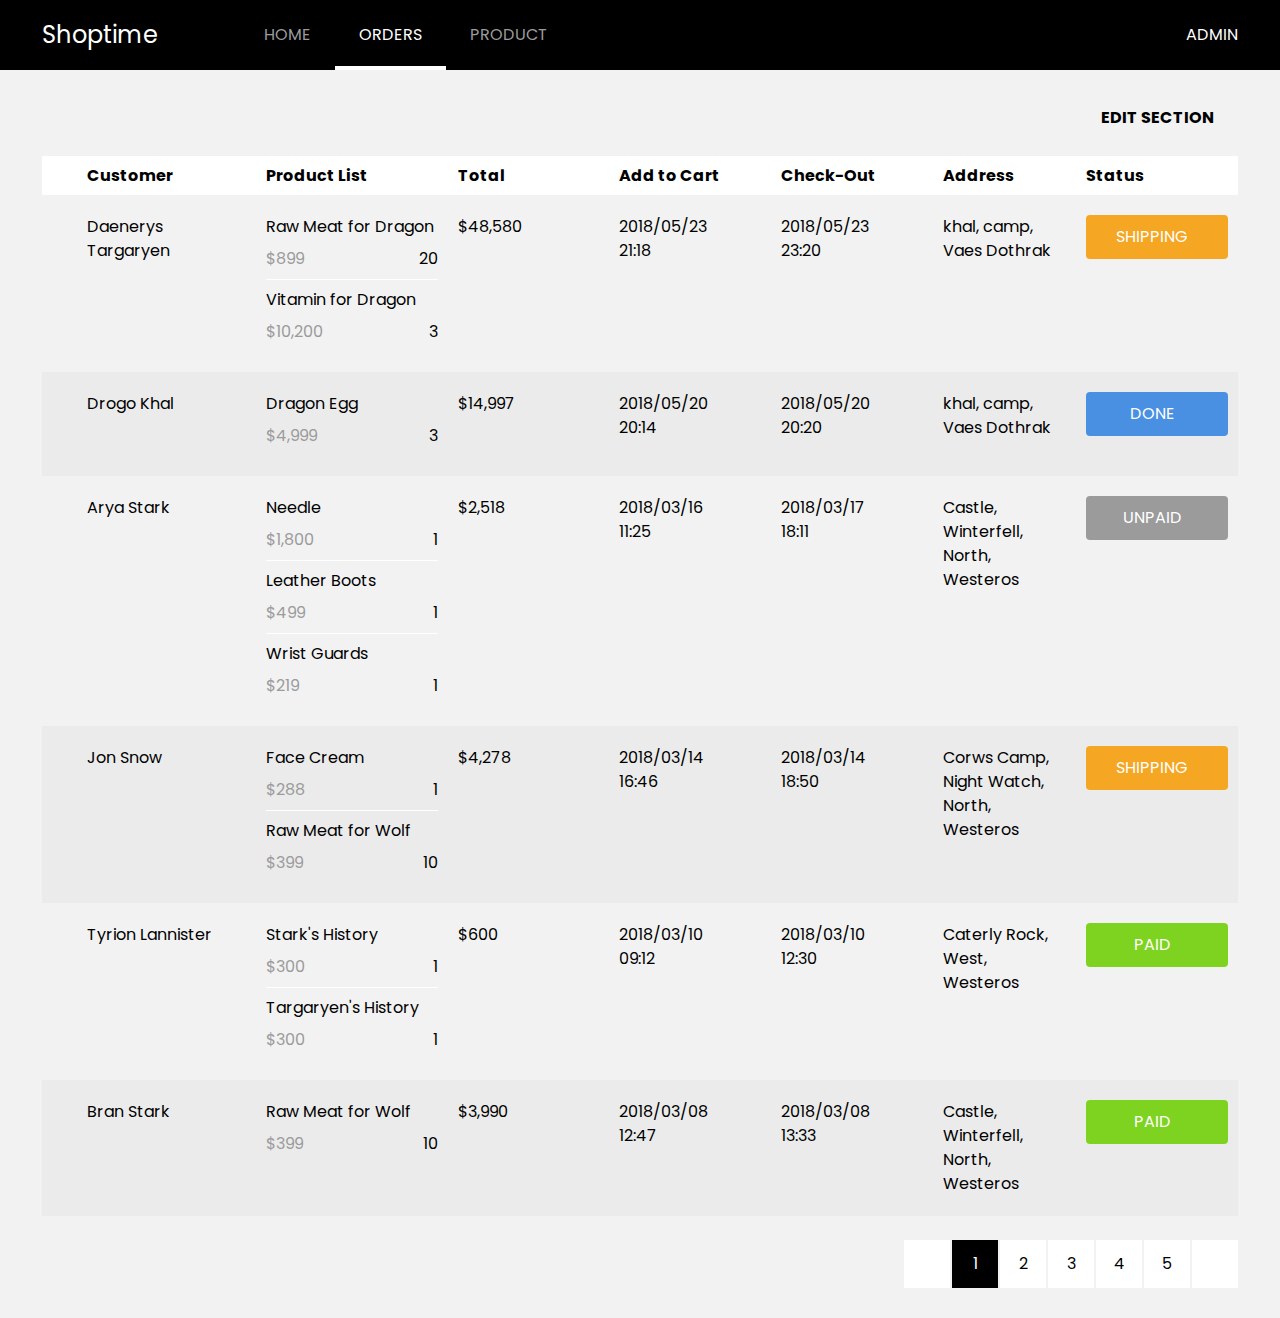
==== commit 738fb0f4: "final fix" ====
--- a/orders.html
+++ b/orders.html
@@ -139,7 +139,7 @@
                     <th class="th-customer">
                         <div>Customer</div>
                     </th>
-                    <th class="th-product-list padding-right">
+                    <th class="th-product-list">
                         <div>Product List</div>
                     </th>
                     <th class="th-total">
@@ -154,7 +154,7 @@
                     <th class="th-address">
                         <div>Address</div>
                     </th>
-                    <th class="th-status padding-left">
+                    <th class="th-status">
                         <div>Status</div>
                     </th>
                 </tr>
@@ -171,7 +171,7 @@
                         <span>Daenerys Targaryen</span>
                     </td>
                     <td>
-                        <div class="cell padding-right">
+                        <div class="cell">
                             <div class="cell__body">
                                 <div class="cell__row">
                                     <div class="cell__col">Raw Meat for Dragon</div>
@@ -214,7 +214,7 @@
                     <td>
                         <span>khal, camp, Vaes Dothrak</span>
                     </td>
-                    <td class="padding-left">
+                    <td>
                         <div class="cell">
                             <div class="dropdown is-shipping">
                                 <div class="dropdown__btn">
@@ -242,7 +242,7 @@
                         <span>Drogo Khal</span>
                     </td>
                     <td>
-                        <div class="cell padding-right">
+                        <div class="cell">
                             <div class="cell__body">
                                 <div class="cell__row">
                                     <div class="cell__col">Dragon Egg</div>
@@ -273,7 +273,7 @@
                     <td>
                         <span>khal, camp, Vaes Dothrak</span>
                     </td>
-                    <td class="padding-left">
+                    <td>
                         <div class="cell">
                             <div class="dropdown is-done">
                                 <div class="dropdown__btn">
@@ -301,7 +301,7 @@
                         <span>Arya Stark</span>
                     </td>
                     <td>
-                        <div class="cell padding-right">
+                        <div class="cell">
                             <div class="cell__body">
                                 <div class="cell__row">
                                     <div class="cell__col">Needle</div>
@@ -357,7 +357,7 @@
                     <td>
                         <span>Castle, Winterfell, North, Westeros</span>
                     </td>
-                    <td class="padding-left">
+                    <td>
                         <div class="cell">
                             <div class="dropdown is-unpaid">
                                 <div class="dropdown__btn">
@@ -385,7 +385,7 @@
                         <span>Jon Snow</span>
                     </td>
                     <td>
-                        <div class="cell padding-right">
+                        <div class="cell">
                             <div class="cell__body">
                                 <div class="cell__row">
                                     <div class="cell__col">Face Cream</div>
@@ -428,7 +428,7 @@
                     <td>
                         <span>Corws Camp, Night Watch, North, Westeros</span>
                     </td>
-                    <td class="padding-left">
+                    <td>
                         <div class="cell">
                             <div class="dropdown is-shipping">
                                 <div class="dropdown__btn">
@@ -456,7 +456,7 @@
                         <span>Tyrion Lannister</span>
                     </td>
                     <td>
-                        <div class="cell padding-right">
+                        <div class="cell">
                             <div class="cell__body">
                                 <div class="cell__row">
                                     <div class="cell__col">Stark's History</div>
@@ -499,7 +499,7 @@
                     <td>
                         <span>Caterly Rock, West, Westeros</span>
                     </td>
-                    <td class="padding-left">
+                    <td>
                         <div class="cell">
                             <div class="dropdown is-paid">
                                 <div class="dropdown__btn">
@@ -527,7 +527,7 @@
                         <span>Bran Stark</span>
                     </td>
                     <td>
-                        <div class="cell padding-right">
+                        <div class="cell">
                             <div class="cell__body">
                                 <div class="cell__row">
                                     <div class="cell__col">Raw Meat for Wolf</div>
@@ -557,7 +557,7 @@
                     <td>
                         <span>Castle, Winterfell, North, Westeros</span>
                     </td>
-                    <td class="padding-left">
+                    <td>
                         <div class="cell">
                             <div class="dropdown is-paid">
                                 <div class="dropdown__btn">
--- a/css/style.css
+++ b/css/style.css
@@ -9,6 +9,7 @@
   font-size: 16px;
   line-height: 1.5;
   background-color: #f2f2f2;
+  min-width: 1000px;
 }
 
 ul, li {
@@ -441,20 +442,11 @@
 }
 
 .table-order-manage .th-product-list {
-  width: 15%;
-}
-
-.table-order-manage .th-total {
-  width: 10%;
-}
-
-.table-order-manage .th-addtime,
-.table-order-manage .th-outtime {
-  width: 8%;
+  width: 16%;
 }
 
 .table-order-manage .th-address {
-  width: 20%;
+  width: 12%;
 }
 
 .table-product-manage .is-selected {
@@ -473,12 +465,18 @@
 .table-product-manage .th-product,
 .table-product-manage .th-status {
   width: 25%;
+}
+
+.table-product-manage .th-inventory {
+  width: 30%;
 }
 
 .cell .dropdown {
   display: inline-block;
   border-radius: 4px;
   cursor: pointer;
+  width: 100%;
+  max-width: 180px;
 }
 
 .cell .dropdown__btn {
@@ -491,7 +489,9 @@
   -webkit-box-align: center;
   -ms-flex-align: center;
   align-items: center;
-  padding: 10px 20px;
+  padding: 10px 10%;
+  width: 100%;
+  max-width: 180px;
   color: #fff;
 }
 
@@ -511,7 +511,7 @@
 
 .cell .dropdown__list {
   left: 0;
-  right: auto;
+  right: 0;
 }
 
 .cell .dropdown.is-unpaid {
@@ -916,6 +916,10 @@
   display: flex;
 }
 
+.main-header .status-changer .dropdown__btn label {
+  cursor: pointer;
+}
+
 .main-header .status-changer .dropdown:nth-child(2) .dropdown__list {
   left: 20px;
 }
@@ -959,16 +963,18 @@
 .main-header .edit-detail .dropdown__item .filter-btn i {
   font-size: 14px;
   color: #fff;
-  border: 1px solid #000;
 }
 
 .main-header .edit-detail .dropdown__item .filter-btn i + span {
   margin-left: 6px;
 }
 
+.main-header .edit-detail .dropdown__item.is-selected {
+  background-color: #f2f2f2;
+}
+
 .main-header .edit-detail .dropdown__item.is-selected i {
   color: #000;
-  border: 1px solid #fff;
 }
 
 .main-header .edit-detail .dropdown__item.is-selected i::before {
@@ -1224,6 +1230,7 @@
   padding: 0 40px;
   padding-bottom: 40px;
   background-color: #fff;
+  border-top: 1px solid #fff;
 }
 
 .add__footer .other-behavior {
@@ -1263,16 +1270,16 @@
   background-color: #e1e1e1;
 }
 
-.add-position {
+.add {
   display: none;
-  position: absolute;
-  top: calc(100vh - 75%);
-  left: calc(1280px - 50%);
-  z-index: 99;
-}
-
-.add-position .add {
-  width: 1280px;
+  position: fixed;
+  top: 50%;
+  left: 50%;
+  -webkit-transform: translate(-50%, -50%);
+  -ms-transform: translate(-50%, -50%);
+  transform: translate(-50%, -50%);
+  width: 940px;
+  z-index: 1;
 }
 
 .mask {
@@ -1283,13 +1290,12 @@
   top: 0;
   bottom: 0;
   background-color: rgba(0, 0, 0, 0.8);
-  z-index: 98;
-}
-
-.other-behavior.is-open .add-position {
+}
+
+.add.is-open {
   display: block;
 }
 
-.other-behavior.is-open .mask {
+.mask.is-open {
   display: block;
 }
